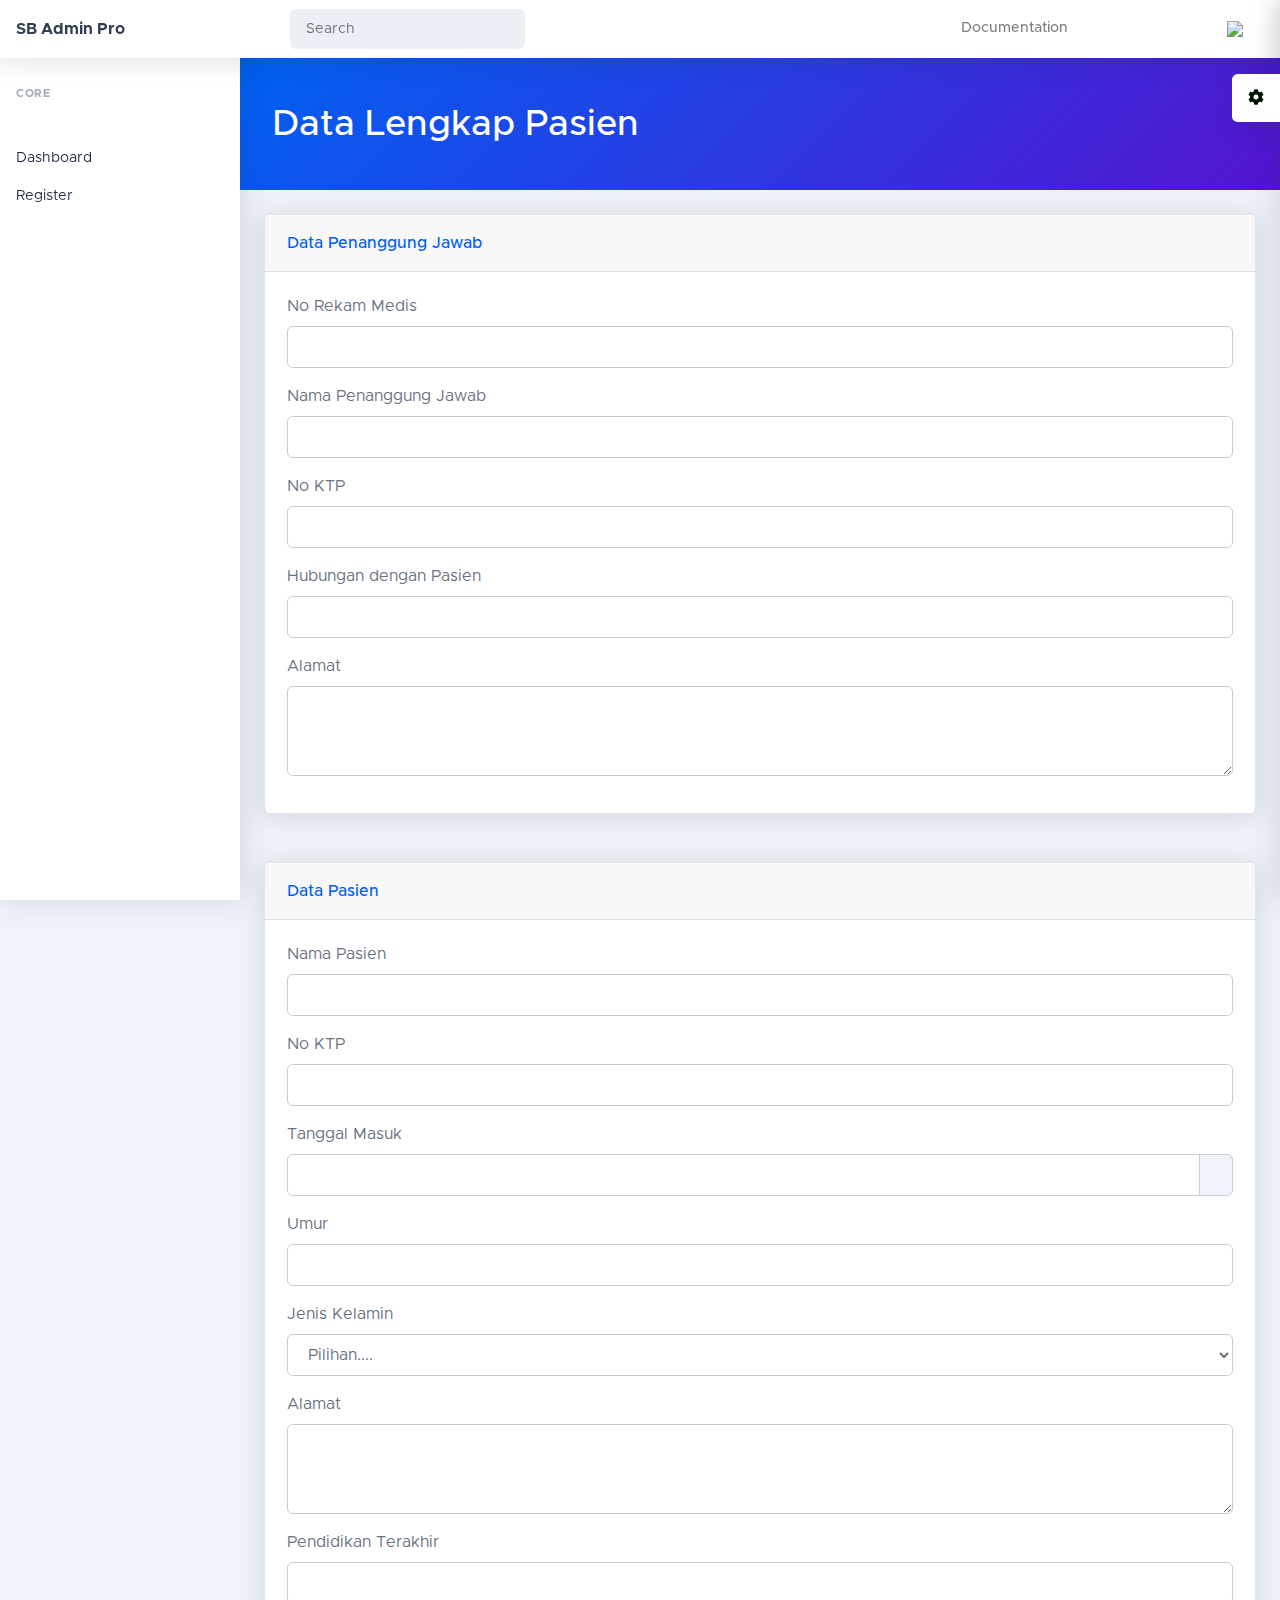
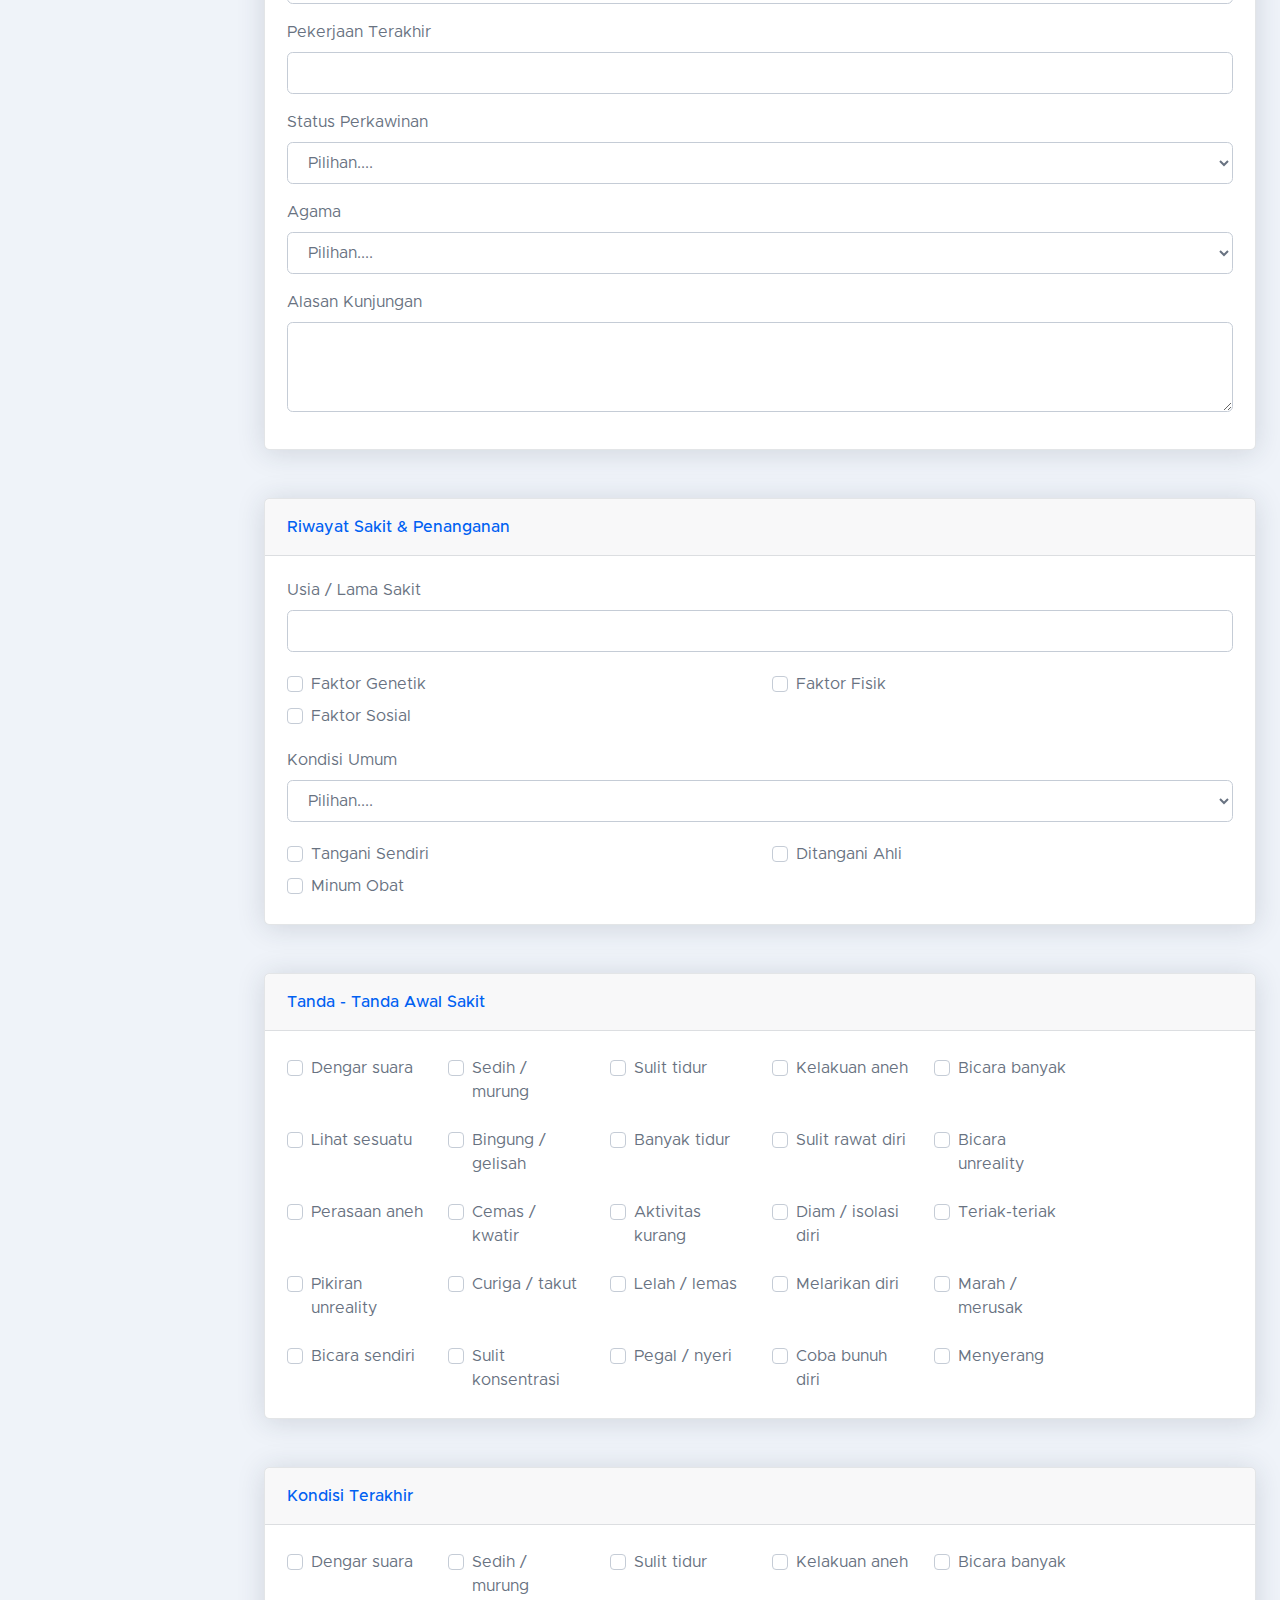
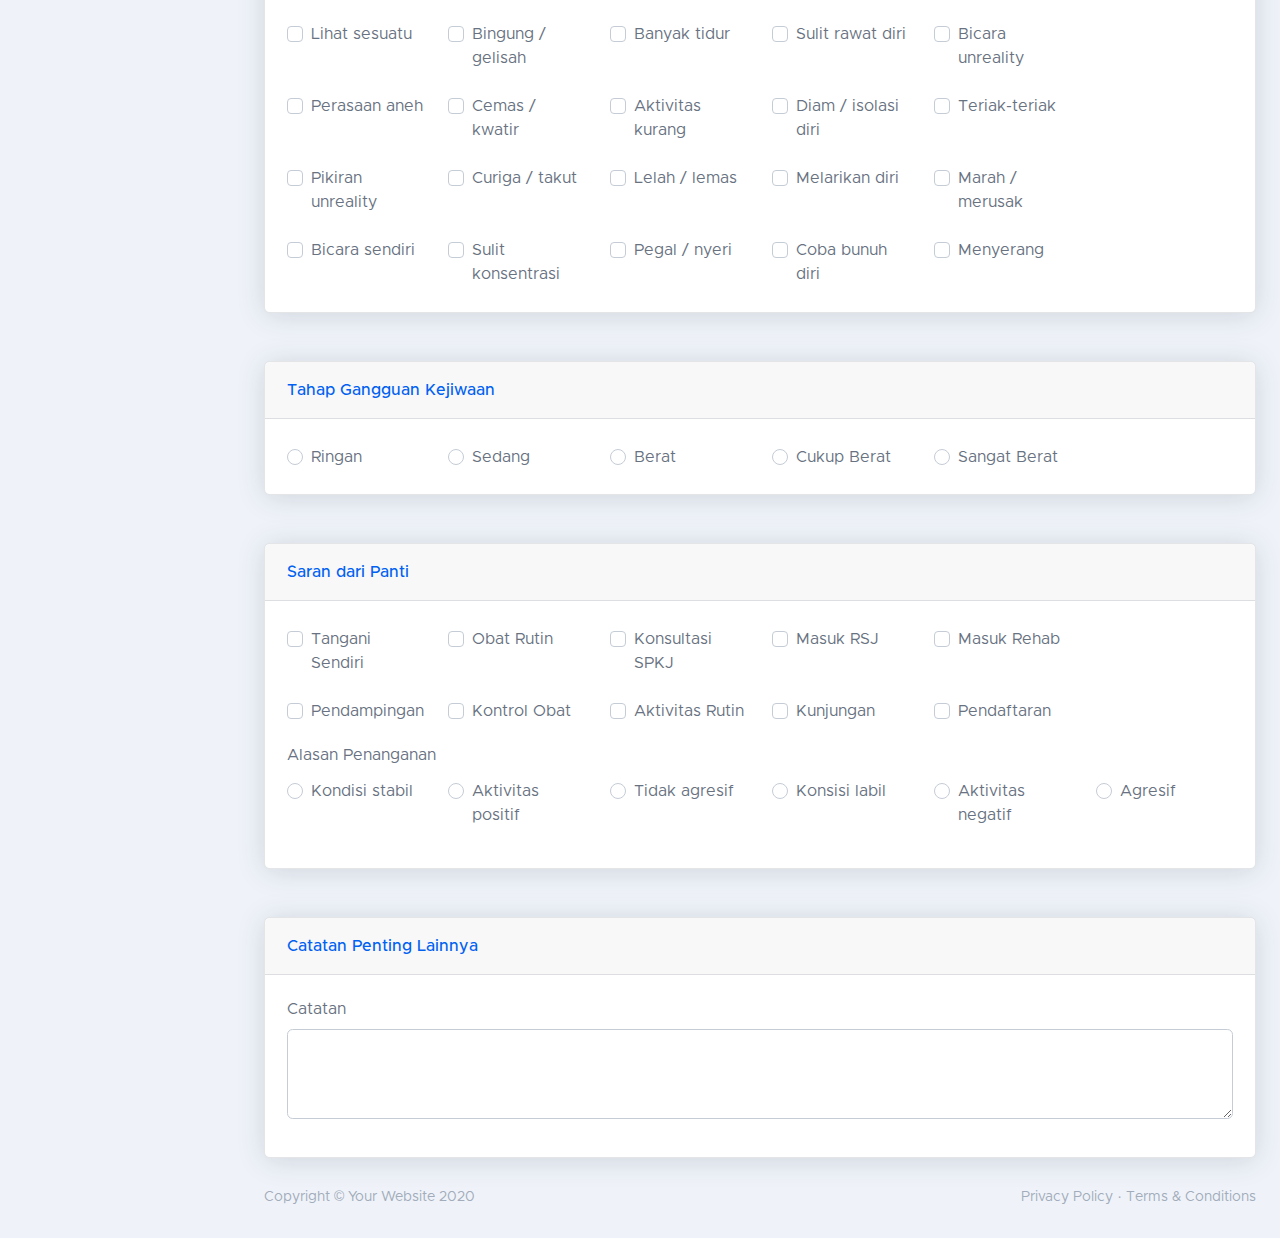
==== Tampilan/data-pasien.html @ f74d689c "tampilan 80%" ====
<!DOCTYPE html>
<html lang="en">
    <head>
        <meta charset="utf-8">
        <meta http-equiv="X-UA-Compatible" content="IE=edge">
        <meta name="viewport" content="width=device-width, initial-scale=1, shrink-to-fit=no">
        <meta name="description" content="">
        <meta name="author" content="">
        <title>Dashboard - SB Admin Pro</title>
        <link href="css\styles.css" rel="stylesheet">
        <link href="https://cdn.datatables.net/1.10.20/css/dataTables.bootstrap4.min.css" rel="stylesheet" crossorigin="anonymous">
        <link href="https://cdn.jsdelivr.net/npm/daterangepicker/daterangepicker.css" rel="stylesheet" crossorigin="anonymous">
        <link rel="icon" type="image/x-icon" href="assets\img\favicon.png">
        <script data-search-pseudo-elements="" defer="" src="https://cdnjs.cloudflare.com/ajax/libs/font-awesome/5.13.0/js/all.min.js" crossorigin="anonymous"></script>
        <script src="https://cdnjs.cloudflare.com/ajax/libs/feather-icons/4.27.0/feather.min.js" crossorigin="anonymous"></script>
    </head>
    <body class="nav-fixed">
        <nav class="topnav navbar navbar-expand shadow navbar-light bg-white" id="sidenavAccordion">
            <a class="navbar-brand" href="index.html">SB Admin Pro</a>
            <button class="btn btn-icon btn-transparent-dark order-1 order-lg-0 mr-lg-2" id="sidebarToggle" href="#"><i data-feather="menu"></i></button>
            <form class="form-inline mr-auto d-none d-md-block">
                <div class="input-group input-group-joined input-group-solid">
                    <input class="form-control mr-sm-2" type="search" placeholder="Search" aria-label="Search">
                    <div class="input-group-append">
                        <div class="input-group-text"><i data-feather="search"></i></div>
                    </div>
                </div>
            </form>
            <ul class="navbar-nav align-items-center ml-auto">
                <li class="nav-item dropdown no-caret mr-3 d-none d-md-inline">
                    <a class="nav-link dropdown-toggle" id="navbarDropdownDocs" href="javascript:void(0);" role="button" data-toggle="dropdown" aria-haspopup="true" aria-expanded="false">
                        <div class="d-none d-md-inline font-weight-500">Documentation</div>
                        <i class="fas fa-chevron-right dropdown-arrow"></i>
                    </a>
                    <div class="dropdown-menu dropdown-menu-right py-0 mr-sm-n15 mr-lg-0 o-hidden animated--fade-in-up" aria-labelledby="navbarDropdownDocs">
                        <a class="dropdown-item py-3" href="https://docs.startbootstrap.com/sb-admin-pro" target="_blank">
                            <div class="icon-stack bg-primary-soft text-primary mr-4"><i data-feather="book"></i></div>
                            <div>
                                <div class="small text-gray-500">Documentation</div>
                                Usage instructions and reference
                            </div>
                        </a>
                        <div class="dropdown-divider m-0"></div>
                        <a class="dropdown-item py-3" href="https://docs.startbootstrap.com/sb-admin-pro/components" target="_blank">
                            <div class="icon-stack bg-primary-soft text-primary mr-4"><i data-feather="code"></i></div>
                            <div>
                                <div class="small text-gray-500">Components</div>
                                Code snippets and reference
                            </div>
                        </a>
                        <div class="dropdown-divider m-0"></div>
                        <a class="dropdown-item py-3" href="https://docs.startbootstrap.com/sb-admin-pro/changelog" target="_blank">
                            <div class="icon-stack bg-primary-soft text-primary mr-4"><i data-feather="file-text"></i></div>
                            <div>
                                <div class="small text-gray-500">Changelog</div>
                                Updates and changes
                            </div>
                        </a>
                    </div>
                </li>
                <li class="nav-item dropdown no-caret mr-3 d-md-none">
                    <a class="btn btn-icon btn-transparent-dark dropdown-toggle" id="searchDropdown" href="#" role="button" data-toggle="dropdown" aria-haspopup="true" aria-expanded="false"><i data-feather="search"></i></a>
                    <!-- Dropdown - Search-->
                    <div class="dropdown-menu dropdown-menu-right p-3 shadow animated--fade-in-up" aria-labelledby="searchDropdown">
                        <form class="form-inline mr-auto w-100">
                            <div class="input-group input-group-joined input-group-solid">
                                <input class="form-control" type="text" placeholder="Search for..." aria-label="Search" aria-describedby="basic-addon2">
                                <div class="input-group-append">
                                    <div class="input-group-text"><i data-feather="search"></i></div>
                                </div>
                            </div>
                        </form>
                    </div>
                </li>
                <li class="nav-item dropdown no-caret mr-3 dropdown-notifications">
                    <a class="btn btn-icon btn-transparent-dark dropdown-toggle" id="navbarDropdownAlerts" href="javascript:void(0);" role="button" data-toggle="dropdown" aria-haspopup="true" aria-expanded="false"><i data-feather="bell"></i></a>
                    <div class="dropdown-menu dropdown-menu-right border-0 shadow animated--fade-in-up" aria-labelledby="navbarDropdownAlerts">
                        <h6 class="dropdown-header dropdown-notifications-header">
                            <i class="mr-2" data-feather="bell"></i>
                            Alerts Center
                        </h6>
                        <a class="dropdown-item dropdown-notifications-item" href="#!">
                            <div class="dropdown-notifications-item-icon bg-warning"><i data-feather="activity"></i></div>
                            <div class="dropdown-notifications-item-content">
                                <div class="dropdown-notifications-item-content-details">December 29, 2019</div>
                                <div class="dropdown-notifications-item-content-text">This is an alert message. It&apos;s nothing serious, but it requires your attention.</div>
                            </div>
                        </a>
                        <a class="dropdown-item dropdown-notifications-item" href="#!">
                            <div class="dropdown-notifications-item-icon bg-info"><i data-feather="bar-chart"></i></div>
                            <div class="dropdown-notifications-item-content">
                                <div class="dropdown-notifications-item-content-details">December 22, 2019</div>
                                <div class="dropdown-notifications-item-content-text">A new monthly report is ready. Click here to view!</div>
                            </div>
                        </a>
                        <a class="dropdown-item dropdown-notifications-item" href="#!">
                            <div class="dropdown-notifications-item-icon bg-danger"><i class="fas fa-exclamation-triangle"></i></div>
                            <div class="dropdown-notifications-item-content">
                                <div class="dropdown-notifications-item-content-details">December 8, 2019</div>
                                <div class="dropdown-notifications-item-content-text">Critical system failure, systems shutting down.</div>
                            </div>
                        </a>
                        <a class="dropdown-item dropdown-notifications-item" href="#!">
                            <div class="dropdown-notifications-item-icon bg-success"><i data-feather="user-plus"></i></div>
                            <div class="dropdown-notifications-item-content">
                                <div class="dropdown-notifications-item-content-details">December 2, 2019</div>
                                <div class="dropdown-notifications-item-content-text">New user request. Woody has requested access to the organization.</div>
                            </div>
                        </a>
                        <a class="dropdown-item dropdown-notifications-footer" href="#!">View All Alerts</a>
                    </div>
                </li>
                <li class="nav-item dropdown no-caret mr-3 dropdown-notifications">
                    <a class="btn btn-icon btn-transparent-dark dropdown-toggle" id="navbarDropdownMessages" href="javascript:void(0);" role="button" data-toggle="dropdown" aria-haspopup="true" aria-expanded="false"><i data-feather="mail"></i></a>
                    <div class="dropdown-menu dropdown-menu-right border-0 shadow animated--fade-in-up" aria-labelledby="navbarDropdownMessages">
                        <h6 class="dropdown-header dropdown-notifications-header">
                            <i class="mr-2" data-feather="mail"></i>
                            Message Center
                        </h6>
                        <a class="dropdown-item dropdown-notifications-item" href="#!">
                            <img class="dropdown-notifications-item-img" src="https://source.unsplash.com/vTL_qy03D1I/60x60">
                            <div class="dropdown-notifications-item-content">
                                <div class="dropdown-notifications-item-content-text">Lorem ipsum dolor sit amet, consectetur adipisicing elit, sed do eiusmod tempor incididunt ut labore et dolore magna aliqua. Ut enim ad minim veniam, quis nostrud exercitation ullamco laboris nisi ut aliquip ex ea commodo consequat. Duis aute irure dolor in reprehenderit in voluptate velit esse cillum dolore eu fugiat nulla pariatur. Excepteur sint occaecat cupidatat non proident, sunt in culpa qui officia deserunt mollit anim id est laborum.</div>
                                <div class="dropdown-notifications-item-content-details">Emily Fowler &#xB7; 58m</div>
                            </div>
                        </a>
                        <a class="dropdown-item dropdown-notifications-item" href="#!">
                            <img class="dropdown-notifications-item-img" src="https://source.unsplash.com/4ytMf8MgJlY/60x60">
                            <div class="dropdown-notifications-item-content">
                                <div class="dropdown-notifications-item-content-text">Lorem ipsum dolor sit amet, consectetur adipisicing elit, sed do eiusmod tempor incididunt ut labore et dolore magna aliqua. Ut enim ad minim veniam, quis nostrud exercitation ullamco laboris nisi ut aliquip ex ea commodo consequat. Duis aute irure dolor in reprehenderit in voluptate velit esse cillum dolore eu fugiat nulla pariatur. Excepteur sint occaecat cupidatat non proident, sunt in culpa qui officia deserunt mollit anim id est laborum.</div>
                                <div class="dropdown-notifications-item-content-details">Diane Chambers &#xB7; 2d</div>
                            </div>
                        </a>
                        <a class="dropdown-item dropdown-notifications-footer" href="#!">Read All Messages</a>
                    </div>
                </li>
                <li class="nav-item dropdown no-caret mr-2 dropdown-user">
                    <a class="btn btn-icon btn-transparent-dark dropdown-toggle" id="navbarDropdownUserImage" href="javascript:void(0);" role="button" data-toggle="dropdown" aria-haspopup="true" aria-expanded="false"><img class="img-fluid" src="https://source.unsplash.com/QAB-WJcbgJk/60x60"></a>
                    <div class="dropdown-menu dropdown-menu-right border-0 shadow animated--fade-in-up" aria-labelledby="navbarDropdownUserImage">
                        <h6 class="dropdown-header d-flex align-items-center">
                            <img class="dropdown-user-img" src="https://source.unsplash.com/QAB-WJcbgJk/60x60">
                            <div class="dropdown-user-details">
                                <div class="dropdown-user-details-name">Valerie Luna</div>
                                <div class="dropdown-user-details-email">vluna@aol.com</div>
                            </div>
                        </h6>
                        <div class="dropdown-divider"></div>
                        <a class="dropdown-item" href="#!">
                            <div class="dropdown-item-icon"><i data-feather="settings"></i></div>
                            Account
                        </a>
                        <a class="dropdown-item" href="#!">
                            <div class="dropdown-item-icon"><i data-feather="log-out"></i></div>
                            Logout
                        </a>
                    </div>
                </li>
            </ul>
        </nav>
        <div id="layoutSidenav">
            <div id="layoutSidenav_nav">
                <nav class="sidenav shadow-right sidenav-light">
                    <div class="sidenav-menu">
                        <div class="nav accordion" id="accordionSidenav">
                            <div class="sidenav-menu-heading">Core</div>
                            <a class="nav-link collapsed" href="javascript:void(0);" data-toggle="collapse" data-target="#collapseDashboards" aria-expanded="false" aria-controls="collapseDashboards">
                                <div class="nav-link-icon"><i data-feather="activity"></i></div>
                                <a class="nav-link" href="index.html">
                                    Dashboard
                                </a>
                                <a class="nav-link" href="register.html">
                                    Register
                                </a>
                            </a>
                    
                            <!-- <div class="collapse" id="collapseDashboards" data-parent="#accordionSidenav">
                                <nav class="sidenav-menu-nested nav accordion" id="accordionSidenavPages">
                                  
                                </nav>
                            </div> -->                    
                </nav>
            </div>
            <div id="layoutSidenav_content">
                <main>
                    <header class="page-header page-header-dark bg-gradient-primary-to-secondary mb-4">
                        <div class="container">
                            <div class="page-header-content pt-4">
                                <div class="row align-items-center justify-content-between">
                                    <div class="col-auto mt-4">
                                        <h1 class="page-header-title">
                                            <div class="page-header-icon"><i data-feather="file"></i></div>
                                            Data Lengkap Pasien
                                        </h1>
                                        <!-- <div class="page-header-subtitle">A simplified page header for use with the dashboard layout</div> -->
                                    </div>
                                </div>
                            </div>
                        </div>
                    </header>
                    <!-- Main page content-->
                      <!-- Main page content-->
                      <div class="container">
                        <div class="card">
                            <div class="card-header">Data Penanggung Jawab</div>
                            <div class="card-body">
                                <form>
                                    <div class="form-group"><label for="exampleFormControlInput1">No Rekam Medis</label><input class="form-control" id="exampleFormControlInput1" type=""></div>
                                    <div class="form-group"><label for="exampleFormControlInput1">Nama Penanggung Jawab</label><input class="form-control" id="exampleFormControlInput1" type="name"></div>
                                    <div class="form-group"><label for="exampleFormControlInput1">No KTP</label><input class="form-control" id="exampleFormControlInput1" type=""></div>
                                    <div class="form-group"><label for="exampleFormControlInput1">Hubungan dengan Pasien</label><input class="form-control" id="exampleFormControlInput1" type=""></div>                                        
                                    <div class="form-group"><label for="exampleFormControlTextarea1">Alamat</label><textarea class="form-control" id="exampleFormControlTextarea1" rows="3"></textarea></div>
                                </form>
                            </div>
                        </div>
                    </div>
                    <div class="container mt-5">
                        <div class="card">
                            <div class="card-header">Data Pasien</div>
                            <div class="card-body">
                                <form>
                                    <div class="form-group"><label for="exampleFormControlInput1">Nama Pasien</label><input class="form-control" id="exampleFormControlInput1" type=""></div>
                                    <div class="form-group"><label for="exampleFormControlInput1">No KTP</label><input class="form-control" id="exampleFormControlInput1" type="name"></div>
                                    <div class="form-group"><label for="exampleFormControlInput1">Tanggal Masuk</label>
                                            <div class="input-group date" id="datepicker">
                                              <input type="text" class="form-control" id="date"/>
                                              <span class="input-group-append">
                                                <span class="input-group-text bg-light d-block">
                                                  <i class="fa fa-calendar"></i>
                                                </span>
                                              </span>
                                            </div>                                     
                                    </div>                                                                                                    
                                    <div class="form-group"><label for="exampleFormControlInput1">Umur</label><input class="form-control" id="exampleFormControlInput1" type=""></div>                                        
                                    <div class="form-group">
                                        <label for="exampleFormControlSelect1">Jenis Kelamin</label><select class="form-control" id="exampleFormControlSelect1">
                                            <option selected>Pilihan....</option>
                                            <option>Laki-laki</option>
                                            <option>Perempuan</option>                
                                        </select>
                                    </div>
                                    <div class="form-group"><label for="exampleFormControlTextarea1">Alamat</label><textarea class="form-control" id="exampleFormControlTextarea1" rows="3"></textarea></div>
                                    <div class="form-group"><label for="exampleFormControlInput1">Pendidikan Terakhir</label><input class="form-control" id="exampleFormControlInput1" type=""></div>
                                    <div class="form-group"><label for="exampleFormControlInput1">Pekerjaan Terakhir</label><input class="form-control" id="exampleFormControlInput1" type=""></div>
                                    <div class="form-group">
                                        <label for="exampleFormControlSelect1">Status Perkawinan</label><select class="form-control" id="exampleFormControlSelect1">
                                            <option selected>Pilihan....</option>
                                            <option>Sudah menikah</option>
                                            <option>Belum menikah</option>                
                                        </select>
                                    </div>
                                    <div class="form-group">
                                        <label for="exampleFormControlSelect1">Agama</label><select class="form-control" id="exampleFormControlSelect1">
                                            <option selected>Pilihan....</option>
                                            <option>Islam</option>
                                            <option>Katolik</option>
                                            <option>Kristen</option>     
                                            <option>Hindu</option>     
                                            <option>Budha</option>      
                                            <option>None</option>                    
                                        </select>
                                    </div>
                                    <div class="form-group"><label for="exampleFormControlTextarea1">Alasan Kunjungan</label><textarea class="form-control" id="exampleFormControlTextarea1" rows="3"></textarea></div>
                                </form>
                            </div>
                        </div>
                    </div>
                    <div class="container mt-5">
                        <div class="card">
                            <div class="card-header">Riwayat Sakit & Penanganan</div>
                            <div class="card-body">
                                <form>
                                    <div class="form-group"><label for="exampleFormControlInput1">Usia / Lama Sakit</label><input class="form-control" id="exampleFormControlInput1" type=""></div>
                                    <div class="row">
                                        <div class="col-xxl-3 col-lg-6">
                                            <div class="custom-control custom-checkbox">
                                                <input class="custom-control-input" id="customCheck1" type="checkbox">
                                                <label class="custom-control-label" for="customCheck1">Faktor Genetik</label>
                                            </div>   
                                        </div>
                                        <div class="col-xxl-3 col-lg-6">
                                            <div class="custom-control custom-checkbox">
                                                <input class="custom-control-input" id="customCheck2" type="checkbox">
                                                <label class="custom-control-label" for="customCheck2">Faktor Fisik</label>
                                            </div>   
                                        </div>
                                        <div class="col-xxl-3 col-lg-6">
                                            <div class="custom-control custom-checkbox">
                                                <input class="custom-control-input" id="customCheck3" type="checkbox">
                                                <label class="custom-control-label" for="customCheck3">Faktor Sosial</label>
                                            </div>   
                                        </div>
                                    </div>    
                                    <div class="form-group mt-3">
                                        <label for="exampleFormControlSelect1">Kondisi Umum</label><select class="form-control" id="exampleFormControlSelect1">
                                            <option selected>Pilihan....</option>
                                            <option>Stabil</option>
                                            <option>Labil</option>                                                        
                                        </select>
                                    </div>
                                    <div class="row">
                                        <div class="col-xxl-3 col-lg-6">
                                            <div class="custom-control custom-checkbox">
                                                <input class="custom-control-input" id="customCheck4" type="checkbox">
                                                <label class="custom-control-label" for="customCheck4">Tangani Sendiri</label>
                                            </div>   
                                        </div>
                                        <div class="col-xxl-3 col-lg-6">
                                            <div class="custom-control custom-checkbox">
                                                <input class="custom-control-input" id="customCheck5" type="checkbox">
                                                <label class="custom-control-label" for="customCheck5">Ditangani Ahli</label>
                                            </div>   
                                        </div>
                                        <div class="col-xxl-3 col-lg-6">
                                            <div class="custom-control custom-checkbox">
                                                <input class="custom-control-input" id="customCheck6" type="checkbox">
                                                <label class="custom-control-label" for="customCheck6">Minum Obat</label>
                                            </div>   
                                        </div>
                                    </div>                                         
                                </form>
                            </div>
                        </div>
                    </div>
                    <div class="container mt-5">
                        <div class="card">
                            <div class="card-header">Tanda - Tanda Awal Sakit</div>
                            <div class="card-body">
                                <form>
                                    <!-- <div class="form-check form-check-inline">
                                        <input class="form-check-input" type="checkbox" id="inlineCheckbox1" value="option1">
                                        <label class="form-check-label" for="inlineCheckbox1">1</label>
                                      </div>
                                      <div class="form-check form-check-inline">
                                        <input class="form-check-input" type="checkbox" id="inlineCheckbox2" value="option2">
                                        <label class="form-check-label" for="inlineCheckbox2">2</label>
                                      </div>
                                      <div class="form-check form-check-inline">
                                        <input class="form-check-input" type="checkbox" id="inlineCheckbox3" value="option3" disabled>
                                        <label class="form-check-label" for="inlineCheckbox3">3 (disabled)</label>
                                      </div> -->
                                    <div class="row">
                                        <div class="col-lg-2">
                                            <div class="custom-control custom-checkbox">
                                                <input class="custom-control-input" id="customCheck4" type="checkbox">
                                                <label class="custom-control-label" for="customCheck4">Dengar suara</label>
                                            </div>   
                                        </div>
                                        <div class="col-lg-2">
                                            <div class="custom-control custom-checkbox">
                                                <input class="custom-control-input" id="customCheck5" type="checkbox">
                                                <label class="custom-control-label" for="customCheck5">Sedih / murung</label>
                                            </div>   
                                        </div>
                                        <div class="col-lg-2">
                                            <div class="custom-control custom-checkbox">
                                                <input class="custom-control-input" id="customCheck6" type="checkbox">
                                                <label class="custom-control-label" for="customCheck6">Sulit tidur</label>
                                            </div>   
                                        </div>
                                        <div class="col-lg-2">
                                            <div class="custom-control custom-checkbox">
                                                <input class="custom-control-input" id="customCheck4" type="checkbox">
                                                <label class="custom-control-label" for="customCheck4">Kelakuan aneh</label>
                                            </div>   
                                        </div>
                                        <div class="col-lg-2">
                                            <div class="custom-control custom-checkbox">
                                                <input class="custom-control-input" id="customCheck4" type="checkbox">
                                                <label class="custom-control-label" for="customCheck4">Bicara banyak</label>
                                            </div>   
                                        </div>
                                    </div>        
                                    <div class="row mt-3">
                                        <div class="col-lg-2">
                                            <div class="custom-control custom-checkbox">
                                                <input class="custom-control-input" id="customCheck4" type="checkbox">
                                                <label class="custom-control-label" for="customCheck4">Lihat sesuatu</label>
                                            </div>   
                                        </div>
                                        <div class="col-lg-2">
                                            <div class="custom-control custom-checkbox">
                                                <input class="custom-control-input" id="customCheck5" type="checkbox">
                                                <label class="custom-control-label" for="customCheck5">Bingung / gelisah</label>
                                            </div>   
                                        </div>
                                        <div class="col-lg-2">
                                            <div class="custom-control custom-checkbox">
                                                <input class="custom-control-input" id="customCheck6" type="checkbox">
                                                <label class="custom-control-label" for="customCheck6">Banyak tidur</label>
                                            </div>   
                                        </div>
                                        <div class="col-lg-2">
                                            <div class="custom-control custom-checkbox">
                                                <input class="custom-control-input" id="customCheck4" type="checkbox">
                                                <label class="custom-control-label" for="customCheck4">Sulit rawat diri</label>
                                            </div>   
                                        </div>
                                        <div class="col-lg-2">
                                            <div class="custom-control custom-checkbox">
                                                <input class="custom-control-input" id="customCheck4" type="checkbox">
                                                <label class="custom-control-label" for="customCheck4">Bicara unreality</label>
                                            </div>   
                                        </div>
                                    </div> 
                                    <div class="row mt-3">
                                        <div class="col-lg-2">
                                            <div class="custom-control custom-checkbox">
                                                <input class="custom-control-input" id="customCheck4" type="checkbox">
                                                <label class="custom-control-label" for="customCheck4">Perasaan aneh</label>
                                            </div>   
                                        </div>
                                        <div class="col-lg-2">
                                            <div class="custom-control custom-checkbox">
                                                <input class="custom-control-input" id="customCheck5" type="checkbox">
                                                <label class="custom-control-label" for="customCheck5">Cemas / kwatir</label>
                                            </div>   
                                        </div>
                                        <div class="col-lg-2">
                                            <div class="custom-control custom-checkbox">
                                                <input class="custom-control-input" id="customCheck6" type="checkbox">
                                                <label class="custom-control-label" for="customCheck6">Aktivitas kurang</label>
                                            </div>   
                                        </div>
                                        <div class="col-lg-2">
                                            <div class="custom-control custom-checkbox">
                                                <input class="custom-control-input" id="customCheck4" type="checkbox">
                                                <label class="custom-control-label" for="customCheck4">Diam / isolasi diri</label>
                                            </div>   
                                        </div>
                                        <div class="col-lg-2">
                                            <div class="custom-control custom-checkbox">
                                                <input class="custom-control-input" id="customCheck4" type="checkbox">
                                                <label class="custom-control-label" for="customCheck4">Teriak-teriak</label>
                                            </div>   
                                        </div>
                                    </div>           
                                    <div class="row mt-3">
                                        <div class="col-lg-2">
                                            <div class="custom-control custom-checkbox">
                                                <input class="custom-control-input" id="customCheck4" type="checkbox">
                                                <label class="custom-control-label" for="customCheck4">Pikiran unreality</label>
                                            </div>   
                                        </div>
                                        <div class="col-lg-2">
                                            <div class="custom-control custom-checkbox">
                                                <input class="custom-control-input" id="customCheck5" type="checkbox">
                                                <label class="custom-control-label" for="customCheck5">Curiga / takut</label>
                                            </div>   
                                        </div>
                                        <div class="col-lg-2">
                                            <div class="custom-control custom-checkbox">
                                                <input class="custom-control-input" id="customCheck6" type="checkbox">
                                                <label class="custom-control-label" for="customCheck6">Lelah / lemas</label>
                                            </div>   
                                        </div>
                                        <div class="col-lg-2">
                                            <div class="custom-control custom-checkbox">
                                                <input class="custom-control-input" id="customCheck4" type="checkbox">
                                                <label class="custom-control-label" for="customCheck4">Melarikan diri</label>
                                            </div>   
                                        </div>
                                        <div class="col-lg-2">
                                            <div class="custom-control custom-checkbox">
                                                <input class="custom-control-input" id="customCheck4" type="checkbox">
                                                <label class="custom-control-label" for="customCheck4">Marah / merusak</label>
                                            </div>   
                                        </div>
                                    </div>           
                                    <div class="row mt-3">
                                        <div class="col-lg-2">
                                            <div class="custom-control custom-checkbox">
                                                <input class="custom-control-input" id="customCheck4" type="checkbox">
                                                <label class="custom-control-label" for="customCheck4">Bicara sendiri</label>
                                            </div>   
                                        </div>
                                        <div class="col-lg-2">
                                            <div class="custom-control custom-checkbox">
                                                <input class="custom-control-input" id="customCheck5" type="checkbox">
                                                <label class="custom-control-label" for="customCheck5">Sulit konsentrasi</label>
                                            </div>   
                                        </div>
                                        <div class="col-lg-2">
                                            <div class="custom-control custom-checkbox">
                                                <input class="custom-control-input" id="customCheck6" type="checkbox">
                                                <label class="custom-control-label" for="customCheck6">Pegal / nyeri</label>
                                            </div>   
                                        </div>
                                        <div class="col-lg-2">
                                            <div class="custom-control custom-checkbox">
                                                <input class="custom-control-input" id="customCheck4" type="checkbox">
                                                <label class="custom-control-label" for="customCheck4">Coba bunuh diri</label>
                                            </div>   
                                        </div>
                                        <div class="col-lg-2">
                                            <div class="custom-control custom-checkbox">
                                                <input class="custom-control-input" id="customCheck4" type="checkbox">
                                                <label class="custom-control-label" for="customCheck4">Menyerang</label>
                                            </div>   
                                        </div>
                                    </div>                                           
                                </form>
                            </div>
                        </div>
                    </div>
                    <div class="container mt-5">
                        <div class="card">
                            <div class="card-header">Kondisi Terakhir</div>
                            <div class="card-body">
                                <form>
                                    <!-- <div class="form-check form-check-inline">
                                        <input class="form-check-input" type="checkbox" id="inlineCheckbox1" value="option1">
                                        <label class="form-check-label" for="inlineCheckbox1">1</label>
                                      </div>
                                      <div class="form-check form-check-inline">
                                        <input class="form-check-input" type="checkbox" id="inlineCheckbox2" value="option2">
                                        <label class="form-check-label" for="inlineCheckbox2">2</label>
                                      </div>
                                      <div class="form-check form-check-inline">
                                        <input class="form-check-input" type="checkbox" id="inlineCheckbox3" value="option3" disabled>
                                        <label class="form-check-label" for="inlineCheckbox3">3 (disabled)</label>
                                      </div> -->
                                    <div class="row">
                                        <div class="col-lg-2">
                                            <div class="custom-control custom-checkbox">
                                                <input class="custom-control-input" id="customCheck4" type="checkbox">
                                                <label class="custom-control-label" for="customCheck4">Dengar suara</label>
                                            </div>   
                                        </div>
                                        <div class="col-lg-2">
                                            <div class="custom-control custom-checkbox">
                                                <input class="custom-control-input" id="customCheck5" type="checkbox">
                                                <label class="custom-control-label" for="customCheck5">Sedih / murung</label>
                                            </div>   
                                        </div>
                                        <div class="col-lg-2">
                                            <div class="custom-control custom-checkbox">
                                                <input class="custom-control-input" id="customCheck6" type="checkbox">
                                                <label class="custom-control-label" for="customCheck6">Sulit tidur</label>
                                            </div>   
                                        </div>
                                        <div class="col-lg-2">
                                            <div class="custom-control custom-checkbox">
                                                <input class="custom-control-input" id="customCheck4" type="checkbox">
                                                <label class="custom-control-label" for="customCheck4">Kelakuan aneh</label>
                                            </div>   
                                        </div>
                                        <div class="col-lg-2">
                                            <div class="custom-control custom-checkbox">
                                                <input class="custom-control-input" id="customCheck4" type="checkbox">
                                                <label class="custom-control-label" for="customCheck4">Bicara banyak</label>
                                            </div>   
                                        </div>
                                    </div>        
                                    <div class="row mt-3">
                                        <div class="col-lg-2">
                                            <div class="custom-control custom-checkbox">
                                                <input class="custom-control-input" id="customCheck4" type="checkbox">
                                                <label class="custom-control-label" for="customCheck4">Lihat sesuatu</label>
                                            </div>   
                                        </div>
                                        <div class="col-lg-2">
                                            <div class="custom-control custom-checkbox">
                                                <input class="custom-control-input" id="customCheck5" type="checkbox">
                                                <label class="custom-control-label" for="customCheck5">Bingung / gelisah</label>
                                            </div>   
                                        </div>
                                        <div class="col-lg-2">
                                            <div class="custom-control custom-checkbox">
                                                <input class="custom-control-input" id="customCheck6" type="checkbox">
                                                <label class="custom-control-label" for="customCheck6">Banyak tidur</label>
                                            </div>   
                                        </div>
                                        <div class="col-lg-2">
                                            <div class="custom-control custom-checkbox">
                                                <input class="custom-control-input" id="customCheck4" type="checkbox">
                                                <label class="custom-control-label" for="customCheck4">Sulit rawat diri</label>
                                            </div>   
                                        </div>
                                        <div class="col-lg-2">
                                            <div class="custom-control custom-checkbox">
                                                <input class="custom-control-input" id="customCheck4" type="checkbox">
                                                <label class="custom-control-label" for="customCheck4">Bicara unreality</label>
                                            </div>   
                                        </div>
                                    </div> 
                                    <div class="row mt-3">
                                        <div class="col-lg-2">
                                            <div class="custom-control custom-checkbox">
                                                <input class="custom-control-input" id="customCheck4" type="checkbox">
                                                <label class="custom-control-label" for="customCheck4">Perasaan aneh</label>
                                            </div>   
                                        </div>
                                        <div class="col-lg-2">
                                            <div class="custom-control custom-checkbox">
                                                <input class="custom-control-input" id="customCheck5" type="checkbox">
                                                <label class="custom-control-label" for="customCheck5">Cemas / kwatir</label>
                                            </div>   
                                        </div>
                                        <div class="col-lg-2">
                                            <div class="custom-control custom-checkbox">
                                                <input class="custom-control-input" id="customCheck6" type="checkbox">
                                                <label class="custom-control-label" for="customCheck6">Aktivitas kurang</label>
                                            </div>   
                                        </div>
                                        <div class="col-lg-2">
                                            <div class="custom-control custom-checkbox">
                                                <input class="custom-control-input" id="customCheck4" type="checkbox">
                                                <label class="custom-control-label" for="customCheck4">Diam / isolasi diri</label>
                                            </div>   
                                        </div>
                                        <div class="col-lg-2">
                                            <div class="custom-control custom-checkbox">
                                                <input class="custom-control-input" id="customCheck4" type="checkbox">
                                                <label class="custom-control-label" for="customCheck4">Teriak-teriak</label>
                                            </div>   
                                        </div>
                                    </div>           
                                    <div class="row mt-3">
                                        <div class="col-lg-2">
                                            <div class="custom-control custom-checkbox">
                                                <input class="custom-control-input" id="customCheck4" type="checkbox">
                                                <label class="custom-control-label" for="customCheck4">Pikiran unreality</label>
                                            </div>   
                                        </div>
                                        <div class="col-lg-2">
                                            <div class="custom-control custom-checkbox">
                                                <input class="custom-control-input" id="customCheck5" type="checkbox">
                                                <label class="custom-control-label" for="customCheck5">Curiga / takut</label>
                                            </div>   
                                        </div>
                                        <div class="col-lg-2">
                                            <div class="custom-control custom-checkbox">
                                                <input class="custom-control-input" id="customCheck6" type="checkbox">
                                                <label class="custom-control-label" for="customCheck6">Lelah / lemas</label>
                                            </div>   
                                        </div>
                                        <div class="col-lg-2">
                                            <div class="custom-control custom-checkbox">
                                                <input class="custom-control-input" id="customCheck4" type="checkbox">
                                                <label class="custom-control-label" for="customCheck4">Melarikan diri</label>
                                            </div>   
                                        </div>
                                        <div class="col-lg-2">
                                            <div class="custom-control custom-checkbox">
                                                <input class="custom-control-input" id="customCheck4" type="checkbox">
                                                <label class="custom-control-label" for="customCheck4">Marah / merusak</label>
                                            </div>   
                                        </div>
                                    </div>           
                                    <div class="row mt-3">
                                        <div class="col-lg-2">
                                            <div class="custom-control custom-checkbox">
                                                <input class="custom-control-input" id="customCheck4" type="checkbox">
                                                <label class="custom-control-label" for="customCheck4">Bicara sendiri</label>
                                            </div>   
                                        </div>
                                        <div class="col-lg-2">
                                            <div class="custom-control custom-checkbox">
                                                <input class="custom-control-input" id="customCheck5" type="checkbox">
                                                <label class="custom-control-label" for="customCheck5">Sulit konsentrasi</label>
                                            </div>   
                                        </div>
                                        <div class="col-lg-2">
                                            <div class="custom-control custom-checkbox">
                                                <input class="custom-control-input" id="customCheck6" type="checkbox">
                                                <label class="custom-control-label" for="customCheck6">Pegal / nyeri</label>
                                            </div>   
                                        </div>
                                        <div class="col-lg-2">
                                            <div class="custom-control custom-checkbox">
                                                <input class="custom-control-input" id="customCheck4" type="checkbox">
                                                <label class="custom-control-label" for="customCheck4">Coba bunuh diri</label>
                                            </div>   
                                        </div>
                                        <div class="col-lg-2">
                                            <div class="custom-control custom-checkbox">
                                                <input class="custom-control-input" id="customCheck4" type="checkbox">
                                                <label class="custom-control-label" for="customCheck4">Menyerang</label>
                                            </div>   
                                        </div>
                                    </div>                                           
                                </form>
                            </div>
                        </div>
                    </div>
                    <div class="container mt-5">
                        <div class="card">
                            <div class="card-header">Tahap Gangguan Kejiwaan</div>
                            <div class="card-body">
                                <form>
                                    <div class="row">
                                        <div class="col-lg-2">
                                            <div class="custom-control custom-radio">
                                                <input class="custom-control-input" id="customRadio1" type="radio" name="customRadio">
                                                <label class="custom-control-label" for="customRadio1">Ringan</label>
                                            </div>   
                                        </div>
                                        <div class="col-lg-2">
                                            <div class="custom-control custom-radio">
                                                <input class="custom-control-input" id="customRadio2" type="radio" name="customRadio">
                                                <label class="custom-control-label" for="customRadio2">Sedang</label>
                                            </div>   
                                        </div>
                                        <div class="col-lg-2">
                                            <div class="custom-control custom-radio">
                                                <input class="custom-control-input" id="customRadio3" type="radio" name="customRadio">
                                                <label class="custom-control-label" for="customRadio3">Berat</label>
                                            </div>   
                                        </div>
                                        <div class="col-lg-2">
                                            <div class="custom-control custom-radio">
                                                <input class="custom-control-input" id="customRadio4" type="radio" name="customRadio">
                                                <label class="custom-control-label" for="customRadio4">Cukup Berat</label>
                                            </div>   
                                        </div>
                                        <div class="col-lg-2">
                                            <div class="custom-control custom-radio">
                                                <input class="custom-control-input" id="customRadio5" type="radio" name="customRadio">
                                                <label class="custom-control-label" for="customRadio5">Sangat Berat</label>
                                            </div>   
                                        </div>
                                    </div> 
                                </form>
                            </div>
                        </div>
                    </div>
                    <div class="container mt-5">
                        <div class="card">
                            <div class="card-header">Saran dari Panti</div>
                            <div class="card-body">
                                <form>
                                    <div class="row">
                                        <div class="col-lg-2">
                                            <div class="custom-control custom-checkbox">
                                                <input class="custom-control-input" id="customCheck4" type="checkbox">
                                                <label class="custom-control-label" for="customCheck4">Tangani Sendiri</label>
                                            </div>   
                                        </div>
                                        <div class="col-lg-2">
                                            <div class="custom-control custom-checkbox">
                                                <input class="custom-control-input" id="customCheck5" type="checkbox">
                                                <label class="custom-control-label" for="customCheck5">Obat Rutin</label>
                                            </div>   
                                        </div>
                                        <div class="col-lg-2">
                                            <div class="custom-control custom-checkbox">
                                                <input class="custom-control-input" id="customCheck6" type="checkbox">
                                                <label class="custom-control-label" for="customCheck6">Konsultasi SPKJ</label>
                                            </div>   
                                        </div>
                                        <div class="col-lg-2">
                                            <div class="custom-control custom-checkbox">
                                                <input class="custom-control-input" id="customCheck4" type="checkbox">
                                                <label class="custom-control-label" for="customCheck4">Masuk RSJ</label>
                                            </div>   
                                        </div>
                                        <div class="col-lg-2">
                                            <div class="custom-control custom-checkbox">
                                                <input class="custom-control-input" id="customCheck4" type="checkbox">
                                                <label class="custom-control-label" for="customCheck4">Masuk Rehab</label>
                                            </div>   
                                        </div>
                                    </div>       
                                    <div class="row mt-3">
                                        <div class="col-lg-2">
                                            <div class="custom-control custom-checkbox">
                                                <input class="custom-control-input" id="customCheck6" type="checkbox">
                                                <label class="custom-control-label" for="customCheck6">Pendampingan</label>
                                            </div>   
                                        </div>
                                        <div class="col-lg-2">
                                            <div class="custom-control custom-checkbox">
                                                <input class="custom-control-input" id="customCheck4" type="checkbox">
                                                <label class="custom-control-label" for="customCheck4">Kontrol Obat</label>
                                            </div>   
                                        </div>
                                        <div class="col-lg-2">
                                            <div class="custom-control custom-checkbox">
                                                <input class="custom-control-input" id="customCheck5" type="checkbox">
                                                <label class="custom-control-label" for="customCheck5">Aktivitas Rutin</label>
                                            </div>   
                                        </div>                            
                                        <div class="col-lg-2">
                                            <div class="custom-control custom-checkbox">
                                                <input class="custom-control-input" id="customCheck4" type="checkbox">
                                                <label class="custom-control-label" for="customCheck4">Kunjungan</label>
                                            </div>   
                                        </div>
                                        <div class="col-lg-2">
                                            <div class="custom-control custom-checkbox">
                                                <input class="custom-control-input" id="customCheck4" type="checkbox">
                                                <label class="custom-control-label" for="customCheck4">Pendaftaran</label>
                                            </div>   
                                        </div>
                                    </div>
                                    <div class="form-group mt-3"><label for="exampleFormControlInput1">Alasan Penanganan</label>
                                        <div class="row">
                                            <div class="col-lg-2">
                                                <div class="custom-control custom-radio">
                                                    <input class="custom-control-input" id="customRadio1" type="radio" name="customRadio">
                                                    <label class="custom-control-label" for="customRadio1">Kondisi stabil</label>
                                                </div>   
                                            </div>
                                            <div class="col-lg-2">
                                                <div class="custom-control custom-radio">
                                                    <input class="custom-control-input" id="customRadio2" type="radio" name="customRadio">
                                                    <label class="custom-control-label" for="customRadio2">Aktivitas positif</label>
                                                </div>   
                                            </div>
                                            <div class="col-lg-2">
                                                <div class="custom-control custom-radio">
                                                    <input class="custom-control-input" id="customRadio3" type="radio" name="customRadio">
                                                    <label class="custom-control-label" for="customRadio3">Tidak agresif</label>
                                                </div>   
                                            </div>
                                            <div class="col-lg-2">
                                                <div class="custom-control custom-radio">
                                                    <input class="custom-control-input" id="customRadio4" type="radio" name="customRadio">
                                                    <label class="custom-control-label" for="customRadio4">Konsisi labil</label>
                                                </div>   
                                            </div>
                                            <div class="col-lg-2">
                                                <div class="custom-control custom-radio">
                                                    <input class="custom-control-input" id="customRadio5" type="radio" name="customRadio">
                                                    <label class="custom-control-label" for="customRadio5">Aktivitas negatif</label>
                                                </div>   
                                            </div>
                                            <div class="col-lg-2">
                                                <div class="custom-control custom-radio">
                                                    <input class="custom-control-input" id="customRadio5" type="radio" name="customRadio">
                                                    <label class="custom-control-label" for="customRadio5">Agresif</label>
                                                </div>   
                                            </div>
                                        </div> 
                                    </div>        
                                </form>
                            </div>
                        </div>
                    </div>

                    <div class="container mt-5">
                        <div class="card">
                            <div class="card-header">Catatan Penting Lainnya</div>
                            <div class="card-body">
                                <form>
                                    <div class="form-group"><label for="exampleFormControlTextarea1">Catatan</label><textarea class="form-control" id="exampleFormControlTextarea1" rows="3"></textarea></div>
                                </form>
                            </div>
                        </div>
                    </div>               
                </main>
                <footer class="footer mt-auto footer-light">
                    <div class="container-fluid">
                        <div class="row">
                            <div class="col-md-6 small">Copyright &#xA9; Your Website 2020</div>
                            <div class="col-md-6 text-md-right small">
                                <a href="#!">Privacy Policy</a>
                                &#xB7;
                                <a href="#!">Terms &amp; Conditions</a>
                            </div>
                        </div>
                    </div>
                </footer>
            </div>
        </div>
        <script src="https://code.jquery.com/jquery-3.5.1.min.js" crossorigin="anonymous"></script>
        <script src="https://stackpath.bootstrapcdn.com/bootstrap/4.4.1/js/bootstrap.bundle.min.js" crossorigin="anonymous"></script>
        <script src="js\scripts.js"></script>
        <script src="https://cdnjs.cloudflare.com/ajax/libs/Chart.js/2.9.3/Chart.min.js" crossorigin="anonymous"></script>
        <script src="assets\demo\chart-area-demo.js"></script>
        <script src="assets\demo\chart-bar-demo.js"></script>
        <script src="https://cdn.datatables.net/1.10.20/js/jquery.dataTables.min.js" crossorigin="anonymous"></script>
        <script src="https://cdn.datatables.net/1.10.20/js/dataTables.bootstrap4.min.js" crossorigin="anonymous"></script>
        <script src="assets\demo\datatables-demo.js"></script>
        <script src="https://cdn.jsdelivr.net/momentjs/latest/moment.min.js" crossorigin="anonymous"></script>
        <script src="https://cdn.jsdelivr.net/npm/daterangepicker/daterangepicker.min.js" crossorigin="anonymous"></script>
        <script src="assets\demo\date-range-picker-demo.js"></script>

        <script src="js\sb-customizer.js"></script>
        <sb-customizer project="sb-admin-pro"></sb-customizer>

        <script type="text/javascript">
            $(function(){
                $("#datepicker").datetimepicker({});
            });
        </script>

    </body>
</html>
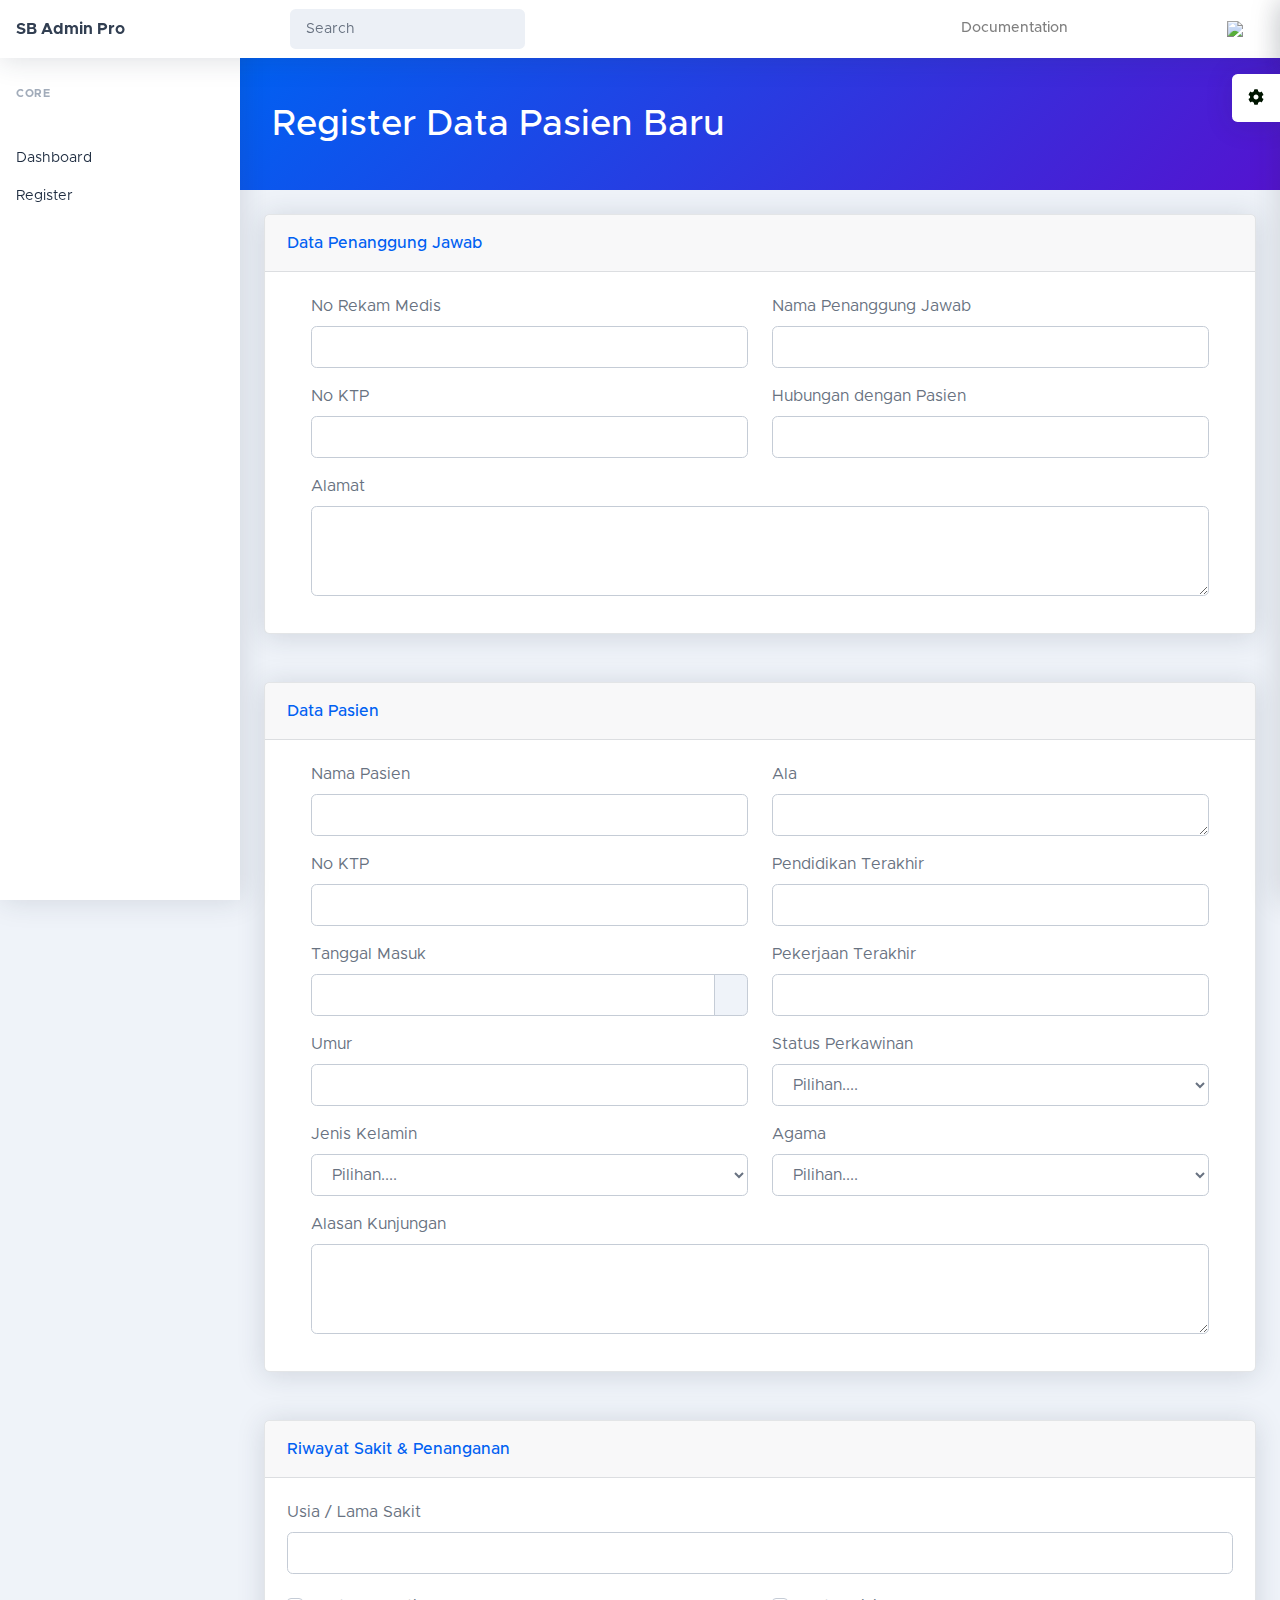
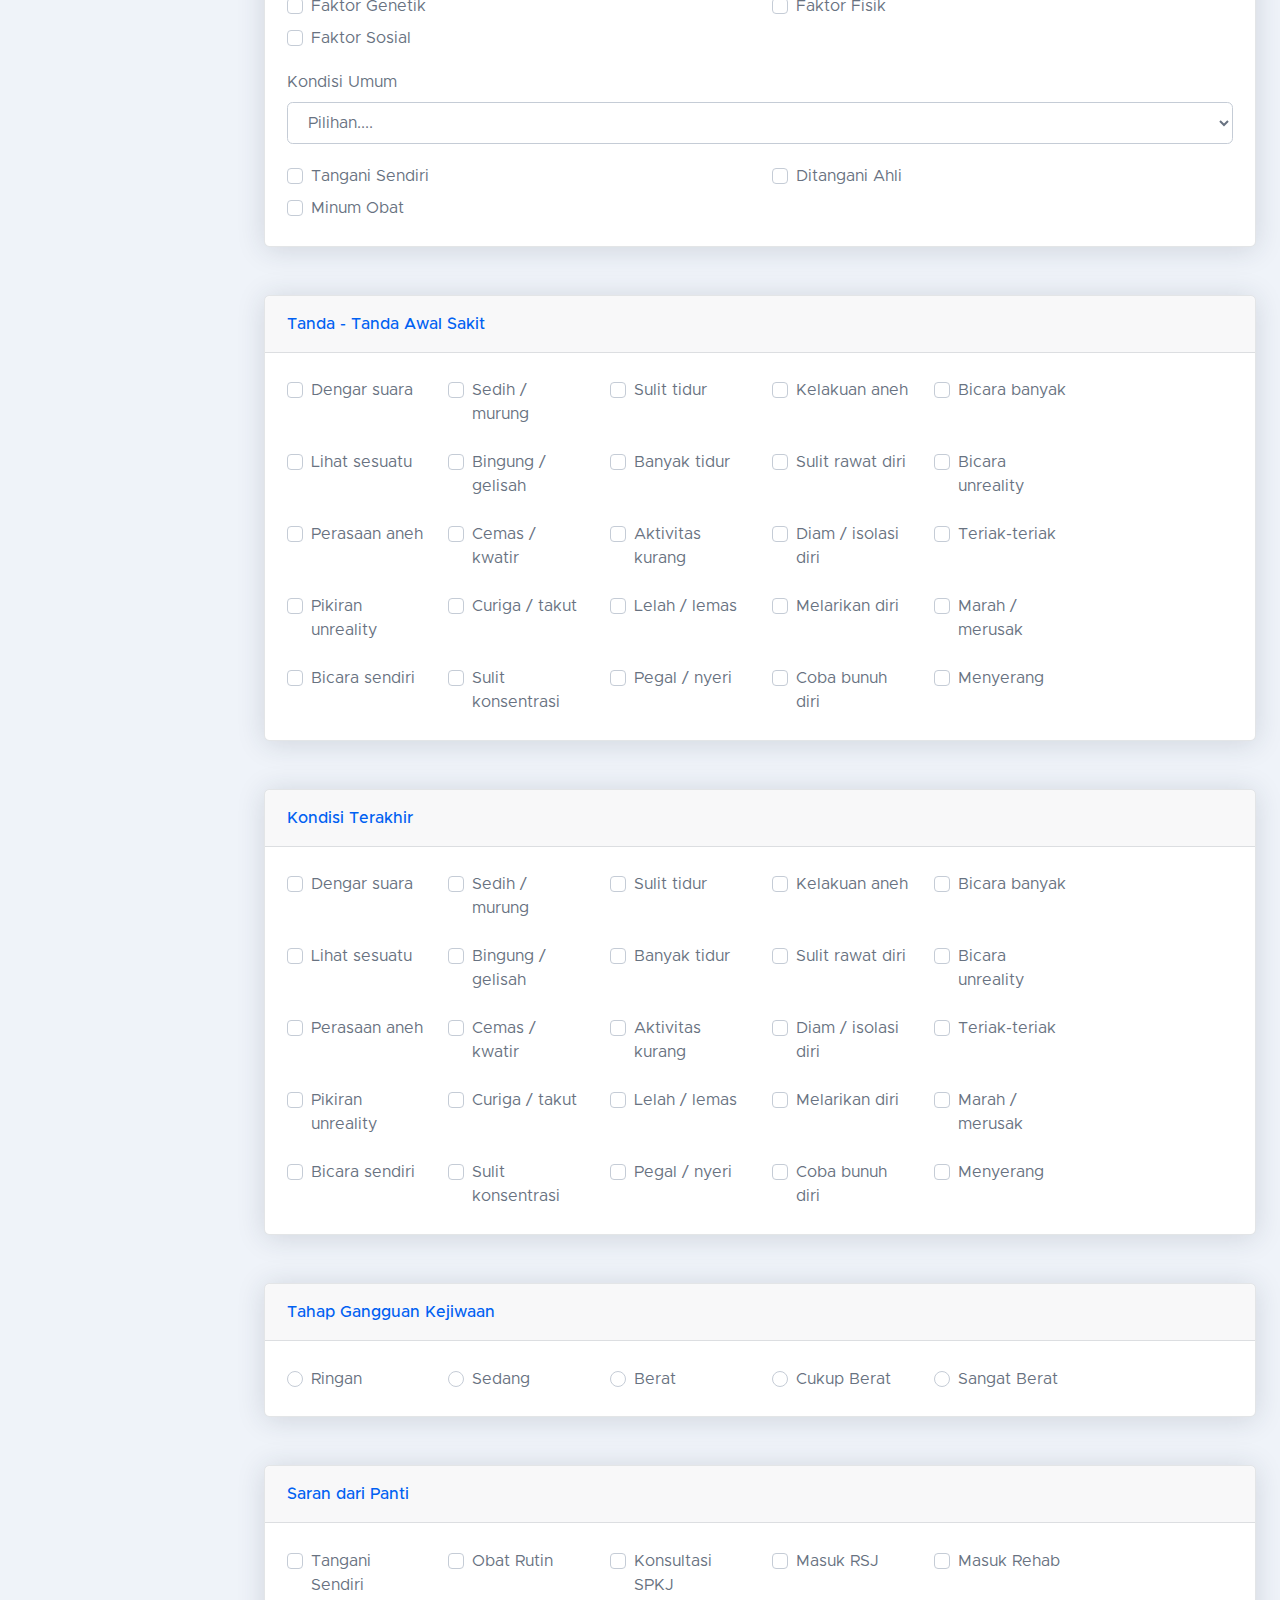
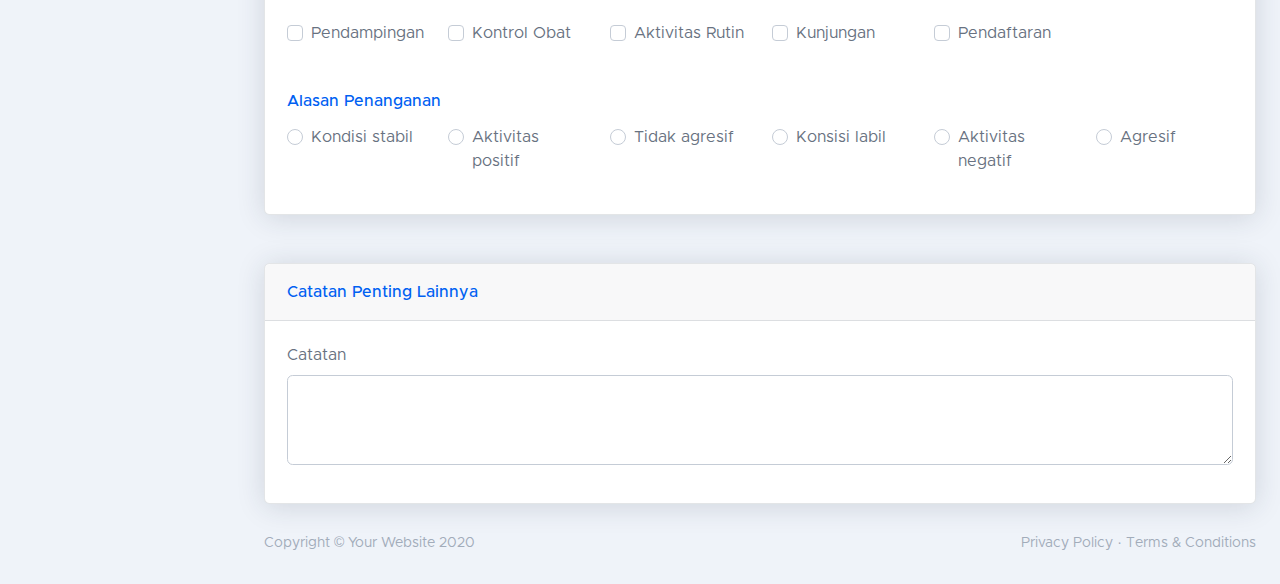
==== commit ffd05250: "Merge pull request #1 from KrishnaHendra/tampilan" ====
--- a/Tampilan/data-pasien.html
+++ b/Tampilan/data-pasien.html
@@ -1,332 +1,438 @@
 <!DOCTYPE html>
 <html lang="en">
-    <head>
-        <meta charset="utf-8">
-        <meta http-equiv="X-UA-Compatible" content="IE=edge">
-        <meta name="viewport" content="width=device-width, initial-scale=1, shrink-to-fit=no">
-        <meta name="description" content="">
-        <meta name="author" content="">
-        <title>Dashboard - SB Admin Pro</title>
-        <link href="css\styles.css" rel="stylesheet">
-        <link href="https://cdn.datatables.net/1.10.20/css/dataTables.bootstrap4.min.css" rel="stylesheet" crossorigin="anonymous">
-        <link href="https://cdn.jsdelivr.net/npm/daterangepicker/daterangepicker.css" rel="stylesheet" crossorigin="anonymous">
-        <link rel="icon" type="image/x-icon" href="assets\img\favicon.png">
-        <script data-search-pseudo-elements="" defer="" src="https://cdnjs.cloudflare.com/ajax/libs/font-awesome/5.13.0/js/all.min.js" crossorigin="anonymous"></script>
-        <script src="https://cdnjs.cloudflare.com/ajax/libs/feather-icons/4.27.0/feather.min.js" crossorigin="anonymous"></script>
-    </head>
-    <body class="nav-fixed">
-        <nav class="topnav navbar navbar-expand shadow navbar-light bg-white" id="sidenavAccordion">
-            <a class="navbar-brand" href="index.html">SB Admin Pro</a>
-            <button class="btn btn-icon btn-transparent-dark order-1 order-lg-0 mr-lg-2" id="sidebarToggle" href="#"><i data-feather="menu"></i></button>
-            <form class="form-inline mr-auto d-none d-md-block">
-                <div class="input-group input-group-joined input-group-solid">
-                    <input class="form-control mr-sm-2" type="search" placeholder="Search" aria-label="Search">
-                    <div class="input-group-append">
-                        <div class="input-group-text"><i data-feather="search"></i></div>
-                    </div>
-                </div>
-            </form>
-            <ul class="navbar-nav align-items-center ml-auto">
-                <li class="nav-item dropdown no-caret mr-3 d-none d-md-inline">
-                    <a class="nav-link dropdown-toggle" id="navbarDropdownDocs" href="javascript:void(0);" role="button" data-toggle="dropdown" aria-haspopup="true" aria-expanded="false">
-                        <div class="d-none d-md-inline font-weight-500">Documentation</div>
-                        <i class="fas fa-chevron-right dropdown-arrow"></i>
+
+<head>
+    <meta charset="utf-8">
+    <meta http-equiv="X-UA-Compatible" content="IE=edge">
+    <meta name="viewport" content="width=device-width, initial-scale=1, shrink-to-fit=no">
+    <meta name="description" content="">
+    <meta name="author" content="">
+    <title>Dashboard - SB Admin Pro</title>
+    <link href="css\styles.css" rel="stylesheet">
+    <link href="https://cdn.datatables.net/1.10.20/css/dataTables.bootstrap4.min.css" rel="stylesheet"
+        crossorigin="anonymous">
+    <link href="https://cdn.jsdelivr.net/npm/daterangepicker/daterangepicker.css" rel="stylesheet"
+        crossorigin="anonymous">
+    <link rel="icon" type="image/x-icon" href="assets\img\favicon.png">
+    <script data-search-pseudo-elements="" defer=""
+        src="https://cdnjs.cloudflare.com/ajax/libs/font-awesome/5.13.0/js/all.min.js" crossorigin="anonymous"></script>
+    <script src="https://cdnjs.cloudflare.com/ajax/libs/feather-icons/4.27.0/feather.min.js"
+        crossorigin="anonymous"></script>
+</head>
+
+<body class="nav-fixed">
+    <nav class="topnav navbar navbar-expand shadow navbar-light bg-white" id="sidenavAccordion">
+        <a class="navbar-brand" href="index.html">SB Admin Pro</a>
+        <button class="btn btn-icon btn-transparent-dark order-1 order-lg-0 mr-lg-2" id="sidebarToggle" href="#"><i
+                data-feather="menu"></i></button>
+        <form class="form-inline mr-auto d-none d-md-block">
+            <div class="input-group input-group-joined input-group-solid">
+                <input class="form-control mr-sm-2" type="search" placeholder="Search" aria-label="Search">
+                <div class="input-group-append">
+                    <div class="input-group-text"><i data-feather="search"></i></div>
+                </div>
+            </div>
+        </form>
+        <ul class="navbar-nav align-items-center ml-auto">
+            <li class="nav-item dropdown no-caret mr-3 d-none d-md-inline">
+                <a class="nav-link dropdown-toggle" id="navbarDropdownDocs" href="javascript:void(0);" role="button"
+                    data-toggle="dropdown" aria-haspopup="true" aria-expanded="false">
+                    <div class="d-none d-md-inline font-weight-500">Documentation</div>
+                    <i class="fas fa-chevron-right dropdown-arrow"></i>
+                </a>
+                <div class="dropdown-menu dropdown-menu-right py-0 mr-sm-n15 mr-lg-0 o-hidden animated--fade-in-up"
+                    aria-labelledby="navbarDropdownDocs">
+                    <a class="dropdown-item py-3" href="https://docs.startbootstrap.com/sb-admin-pro" target="_blank">
+                        <div class="icon-stack bg-primary-soft text-primary mr-4"><i data-feather="book"></i></div>
+                        <div>
+                            <div class="small text-gray-500">Documentation</div>
+                            Usage instructions and reference
+                        </div>
                     </a>
-                    <div class="dropdown-menu dropdown-menu-right py-0 mr-sm-n15 mr-lg-0 o-hidden animated--fade-in-up" aria-labelledby="navbarDropdownDocs">
-                        <a class="dropdown-item py-3" href="https://docs.startbootstrap.com/sb-admin-pro" target="_blank">
-                            <div class="icon-stack bg-primary-soft text-primary mr-4"><i data-feather="book"></i></div>
-                            <div>
-                                <div class="small text-gray-500">Documentation</div>
-                                Usage instructions and reference
+                    <div class="dropdown-divider m-0"></div>
+                    <a class="dropdown-item py-3" href="https://docs.startbootstrap.com/sb-admin-pro/components"
+                        target="_blank">
+                        <div class="icon-stack bg-primary-soft text-primary mr-4"><i data-feather="code"></i></div>
+                        <div>
+                            <div class="small text-gray-500">Components</div>
+                            Code snippets and reference
+                        </div>
+                    </a>
+                    <div class="dropdown-divider m-0"></div>
+                    <a class="dropdown-item py-3" href="https://docs.startbootstrap.com/sb-admin-pro/changelog"
+                        target="_blank">
+                        <div class="icon-stack bg-primary-soft text-primary mr-4"><i data-feather="file-text"></i></div>
+                        <div>
+                            <div class="small text-gray-500">Changelog</div>
+                            Updates and changes
+                        </div>
+                    </a>
+                </div>
+            </li>
+            <li class="nav-item dropdown no-caret mr-3 d-md-none">
+                <a class="btn btn-icon btn-transparent-dark dropdown-toggle" id="searchDropdown" href="#" role="button"
+                    data-toggle="dropdown" aria-haspopup="true" aria-expanded="false"><i data-feather="search"></i></a>
+                <!-- Dropdown - Search-->
+                <div class="dropdown-menu dropdown-menu-right p-3 shadow animated--fade-in-up"
+                    aria-labelledby="searchDropdown">
+                    <form class="form-inline mr-auto w-100">
+                        <div class="input-group input-group-joined input-group-solid">
+                            <input class="form-control" type="text" placeholder="Search for..." aria-label="Search"
+                                aria-describedby="basic-addon2">
+                            <div class="input-group-append">
+                                <div class="input-group-text"><i data-feather="search"></i></div>
                             </div>
+                        </div>
+                    </form>
+                </div>
+            </li>
+            <li class="nav-item dropdown no-caret mr-3 dropdown-notifications">
+                <a class="btn btn-icon btn-transparent-dark dropdown-toggle" id="navbarDropdownAlerts"
+                    href="javascript:void(0);" role="button" data-toggle="dropdown" aria-haspopup="true"
+                    aria-expanded="false"><i data-feather="bell"></i></a>
+                <div class="dropdown-menu dropdown-menu-right border-0 shadow animated--fade-in-up"
+                    aria-labelledby="navbarDropdownAlerts">
+                    <h6 class="dropdown-header dropdown-notifications-header">
+                        <i class="mr-2" data-feather="bell"></i>
+                        Alerts Center
+                    </h6>
+                    <a class="dropdown-item dropdown-notifications-item" href="#!">
+                        <div class="dropdown-notifications-item-icon bg-warning"><i data-feather="activity"></i></div>
+                        <div class="dropdown-notifications-item-content">
+                            <div class="dropdown-notifications-item-content-details">December 29, 2019</div>
+                            <div class="dropdown-notifications-item-content-text">This is an alert message. It&apos;s
+                                nothing serious, but it requires your attention.</div>
+                        </div>
+                    </a>
+                    <a class="dropdown-item dropdown-notifications-item" href="#!">
+                        <div class="dropdown-notifications-item-icon bg-info"><i data-feather="bar-chart"></i></div>
+                        <div class="dropdown-notifications-item-content">
+                            <div class="dropdown-notifications-item-content-details">December 22, 2019</div>
+                            <div class="dropdown-notifications-item-content-text">A new monthly report is ready. Click
+                                here to view!</div>
+                        </div>
+                    </a>
+                    <a class="dropdown-item dropdown-notifications-item" href="#!">
+                        <div class="dropdown-notifications-item-icon bg-danger"><i
+                                class="fas fa-exclamation-triangle"></i></div>
+                        <div class="dropdown-notifications-item-content">
+                            <div class="dropdown-notifications-item-content-details">December 8, 2019</div>
+                            <div class="dropdown-notifications-item-content-text">Critical system failure, systems
+                                shutting down.</div>
+                        </div>
+                    </a>
+                    <a class="dropdown-item dropdown-notifications-item" href="#!">
+                        <div class="dropdown-notifications-item-icon bg-success"><i data-feather="user-plus"></i></div>
+                        <div class="dropdown-notifications-item-content">
+                            <div class="dropdown-notifications-item-content-details">December 2, 2019</div>
+                            <div class="dropdown-notifications-item-content-text">New user request. Woody has requested
+                                access to the organization.</div>
+                        </div>
+                    </a>
+                    <a class="dropdown-item dropdown-notifications-footer" href="#!">View All Alerts</a>
+                </div>
+            </li>
+            <li class="nav-item dropdown no-caret mr-3 dropdown-notifications">
+                <a class="btn btn-icon btn-transparent-dark dropdown-toggle" id="navbarDropdownMessages"
+                    href="javascript:void(0);" role="button" data-toggle="dropdown" aria-haspopup="true"
+                    aria-expanded="false"><i data-feather="mail"></i></a>
+                <div class="dropdown-menu dropdown-menu-right border-0 shadow animated--fade-in-up"
+                    aria-labelledby="navbarDropdownMessages">
+                    <h6 class="dropdown-header dropdown-notifications-header">
+                        <i class="mr-2" data-feather="mail"></i>
+                        Message Center
+                    </h6>
+                    <a class="dropdown-item dropdown-notifications-item" href="#!">
+                        <img class="dropdown-notifications-item-img"
+                            src="https://source.unsplash.com/vTL_qy03D1I/60x60">
+                        <div class="dropdown-notifications-item-content">
+                            <div class="dropdown-notifications-item-content-text">Lorem ipsum dolor sit amet,
+                                consectetur adipisicing elit, sed do eiusmod tempor incididunt ut labore et dolore magna
+                                aliqua. Ut enim ad minim veniam, quis nostrud exercitation ullamco laboris nisi ut
+                                aliquip ex ea commodo consequat. Duis aute irure dolor in reprehenderit in voluptate
+                                velit esse cillum dolore eu fugiat nulla pariatur. Excepteur sint occaecat cupidatat non
+                                proident, sunt in culpa qui officia deserunt mollit anim id est laborum.</div>
+                            <div class="dropdown-notifications-item-content-details">Emily Fowler &#xB7; 58m</div>
+                        </div>
+                    </a>
+                    <a class="dropdown-item dropdown-notifications-item" href="#!">
+                        <img class="dropdown-notifications-item-img"
+                            src="https://source.unsplash.com/4ytMf8MgJlY/60x60">
+                        <div class="dropdown-notifications-item-content">
+                            <div class="dropdown-notifications-item-content-text">Lorem ipsum dolor sit amet,
+                                consectetur adipisicing elit, sed do eiusmod tempor incididunt ut labore et dolore magna
+                                aliqua. Ut enim ad minim veniam, quis nostrud exercitation ullamco laboris nisi ut
+                                aliquip ex ea commodo consequat. Duis aute irure dolor in reprehenderit in voluptate
+                                velit esse cillum dolore eu fugiat nulla pariatur. Excepteur sint occaecat cupidatat non
+                                proident, sunt in culpa qui officia deserunt mollit anim id est laborum.</div>
+                            <div class="dropdown-notifications-item-content-details">Diane Chambers &#xB7; 2d</div>
+                        </div>
+                    </a>
+                    <a class="dropdown-item dropdown-notifications-footer" href="#!">Read All Messages</a>
+                </div>
+            </li>
+            <li class="nav-item dropdown no-caret mr-2 dropdown-user">
+                <a class="btn btn-icon btn-transparent-dark dropdown-toggle" id="navbarDropdownUserImage"
+                    href="javascript:void(0);" role="button" data-toggle="dropdown" aria-haspopup="true"
+                    aria-expanded="false"><img class="img-fluid"
+                        src="https://source.unsplash.com/QAB-WJcbgJk/60x60"></a>
+                <div class="dropdown-menu dropdown-menu-right border-0 shadow animated--fade-in-up"
+                    aria-labelledby="navbarDropdownUserImage">
+                    <h6 class="dropdown-header d-flex align-items-center">
+                        <img class="dropdown-user-img" src="https://source.unsplash.com/QAB-WJcbgJk/60x60">
+                        <div class="dropdown-user-details">
+                            <div class="dropdown-user-details-name">Valerie Luna</div>
+                            <div class="dropdown-user-details-email">vluna@aol.com</div>
+                        </div>
+                    </h6>
+                    <div class="dropdown-divider"></div>
+                    <a class="dropdown-item" href="#!">
+                        <div class="dropdown-item-icon"><i data-feather="settings"></i></div>
+                        Account
+                    </a>
+                    <a class="dropdown-item" href="#!">
+                        <div class="dropdown-item-icon"><i data-feather="log-out"></i></div>
+                        Logout
+                    </a>
+                </div>
+            </li>
+        </ul>
+    </nav>
+    <div id="layoutSidenav">
+        <div id="layoutSidenav_nav">
+            <nav class="sidenav shadow-right sidenav-light">
+                <div class="sidenav-menu">
+                    <div class="nav accordion" id="accordionSidenav">
+                        <div class="sidenav-menu-heading">Core</div>
+                        <a class="nav-link collapsed" href="javascript:void(0);" data-toggle="collapse"
+                            data-target="#collapseDashboards" aria-expanded="false" aria-controls="collapseDashboards">
+                            <div class="nav-link-icon"><i data-feather="activity"></i></div>
+                            <a class="nav-link" href="index.html">
+                                Dashboard
+                            </a>
+                            <a class="nav-link" href="register.html">
+                                Register
+                            </a>
                         </a>
-                        <div class="dropdown-divider m-0"></div>
-                        <a class="dropdown-item py-3" href="https://docs.startbootstrap.com/sb-admin-pro/components" target="_blank">
-                            <div class="icon-stack bg-primary-soft text-primary mr-4"><i data-feather="code"></i></div>
-                            <div>
-                                <div class="small text-gray-500">Components</div>
-                                Code snippets and reference
-                            </div>
-                        </a>
-                        <div class="dropdown-divider m-0"></div>
-                        <a class="dropdown-item py-3" href="https://docs.startbootstrap.com/sb-admin-pro/changelog" target="_blank">
-                            <div class="icon-stack bg-primary-soft text-primary mr-4"><i data-feather="file-text"></i></div>
-                            <div>
-                                <div class="small text-gray-500">Changelog</div>
-                                Updates and changes
-                            </div>
-                        </a>
-                    </div>
-                </li>
-                <li class="nav-item dropdown no-caret mr-3 d-md-none">
-                    <a class="btn btn-icon btn-transparent-dark dropdown-toggle" id="searchDropdown" href="#" role="button" data-toggle="dropdown" aria-haspopup="true" aria-expanded="false"><i data-feather="search"></i></a>
-                    <!-- Dropdown - Search-->
-                    <div class="dropdown-menu dropdown-menu-right p-3 shadow animated--fade-in-up" aria-labelledby="searchDropdown">
-                        <form class="form-inline mr-auto w-100">
-                            <div class="input-group input-group-joined input-group-solid">
-                                <input class="form-control" type="text" placeholder="Search for..." aria-label="Search" aria-describedby="basic-addon2">
-                                <div class="input-group-append">
-                                    <div class="input-group-text"><i data-feather="search"></i></div>
-                                </div>
-                            </div>
-                        </form>
-                    </div>
-                </li>
-                <li class="nav-item dropdown no-caret mr-3 dropdown-notifications">
-                    <a class="btn btn-icon btn-transparent-dark dropdown-toggle" id="navbarDropdownAlerts" href="javascript:void(0);" role="button" data-toggle="dropdown" aria-haspopup="true" aria-expanded="false"><i data-feather="bell"></i></a>
-                    <div class="dropdown-menu dropdown-menu-right border-0 shadow animated--fade-in-up" aria-labelledby="navbarDropdownAlerts">
-                        <h6 class="dropdown-header dropdown-notifications-header">
-                            <i class="mr-2" data-feather="bell"></i>
-                            Alerts Center
-                        </h6>
-                        <a class="dropdown-item dropdown-notifications-item" href="#!">
-                            <div class="dropdown-notifications-item-icon bg-warning"><i data-feather="activity"></i></div>
-                            <div class="dropdown-notifications-item-content">
-                                <div class="dropdown-notifications-item-content-details">December 29, 2019</div>
-                                <div class="dropdown-notifications-item-content-text">This is an alert message. It&apos;s nothing serious, but it requires your attention.</div>
-                            </div>
-                        </a>
-                        <a class="dropdown-item dropdown-notifications-item" href="#!">
-                            <div class="dropdown-notifications-item-icon bg-info"><i data-feather="bar-chart"></i></div>
-                            <div class="dropdown-notifications-item-content">
-                                <div class="dropdown-notifications-item-content-details">December 22, 2019</div>
-                                <div class="dropdown-notifications-item-content-text">A new monthly report is ready. Click here to view!</div>
-                            </div>
-                        </a>
-                        <a class="dropdown-item dropdown-notifications-item" href="#!">
-                            <div class="dropdown-notifications-item-icon bg-danger"><i class="fas fa-exclamation-triangle"></i></div>
-                            <div class="dropdown-notifications-item-content">
-                                <div class="dropdown-notifications-item-content-details">December 8, 2019</div>
-                                <div class="dropdown-notifications-item-content-text">Critical system failure, systems shutting down.</div>
-                            </div>
-                        </a>
-                        <a class="dropdown-item dropdown-notifications-item" href="#!">
-                            <div class="dropdown-notifications-item-icon bg-success"><i data-feather="user-plus"></i></div>
-                            <div class="dropdown-notifications-item-content">
-                                <div class="dropdown-notifications-item-content-details">December 2, 2019</div>
-                                <div class="dropdown-notifications-item-content-text">New user request. Woody has requested access to the organization.</div>
-                            </div>
-                        </a>
-                        <a class="dropdown-item dropdown-notifications-footer" href="#!">View All Alerts</a>
-                    </div>
-                </li>
-                <li class="nav-item dropdown no-caret mr-3 dropdown-notifications">
-                    <a class="btn btn-icon btn-transparent-dark dropdown-toggle" id="navbarDropdownMessages" href="javascript:void(0);" role="button" data-toggle="dropdown" aria-haspopup="true" aria-expanded="false"><i data-feather="mail"></i></a>
-                    <div class="dropdown-menu dropdown-menu-right border-0 shadow animated--fade-in-up" aria-labelledby="navbarDropdownMessages">
-                        <h6 class="dropdown-header dropdown-notifications-header">
-                            <i class="mr-2" data-feather="mail"></i>
-                            Message Center
-                        </h6>
-                        <a class="dropdown-item dropdown-notifications-item" href="#!">
-                            <img class="dropdown-notifications-item-img" src="https://source.unsplash.com/vTL_qy03D1I/60x60">
-                            <div class="dropdown-notifications-item-content">
-                                <div class="dropdown-notifications-item-content-text">Lorem ipsum dolor sit amet, consectetur adipisicing elit, sed do eiusmod tempor incididunt ut labore et dolore magna aliqua. Ut enim ad minim veniam, quis nostrud exercitation ullamco laboris nisi ut aliquip ex ea commodo consequat. Duis aute irure dolor in reprehenderit in voluptate velit esse cillum dolore eu fugiat nulla pariatur. Excepteur sint occaecat cupidatat non proident, sunt in culpa qui officia deserunt mollit anim id est laborum.</div>
-                                <div class="dropdown-notifications-item-content-details">Emily Fowler &#xB7; 58m</div>
-                            </div>
-                        </a>
-                        <a class="dropdown-item dropdown-notifications-item" href="#!">
-                            <img class="dropdown-notifications-item-img" src="https://source.unsplash.com/4ytMf8MgJlY/60x60">
-                            <div class="dropdown-notifications-item-content">
-                                <div class="dropdown-notifications-item-content-text">Lorem ipsum dolor sit amet, consectetur adipisicing elit, sed do eiusmod tempor incididunt ut labore et dolore magna aliqua. Ut enim ad minim veniam, quis nostrud exercitation ullamco laboris nisi ut aliquip ex ea commodo consequat. Duis aute irure dolor in reprehenderit in voluptate velit esse cillum dolore eu fugiat nulla pariatur. Excepteur sint occaecat cupidatat non proident, sunt in culpa qui officia deserunt mollit anim id est laborum.</div>
-                                <div class="dropdown-notifications-item-content-details">Diane Chambers &#xB7; 2d</div>
-                            </div>
-                        </a>
-                        <a class="dropdown-item dropdown-notifications-footer" href="#!">Read All Messages</a>
-                    </div>
-                </li>
-                <li class="nav-item dropdown no-caret mr-2 dropdown-user">
-                    <a class="btn btn-icon btn-transparent-dark dropdown-toggle" id="navbarDropdownUserImage" href="javascript:void(0);" role="button" data-toggle="dropdown" aria-haspopup="true" aria-expanded="false"><img class="img-fluid" src="https://source.unsplash.com/QAB-WJcbgJk/60x60"></a>
-                    <div class="dropdown-menu dropdown-menu-right border-0 shadow animated--fade-in-up" aria-labelledby="navbarDropdownUserImage">
-                        <h6 class="dropdown-header d-flex align-items-center">
-                            <img class="dropdown-user-img" src="https://source.unsplash.com/QAB-WJcbgJk/60x60">
-                            <div class="dropdown-user-details">
-                                <div class="dropdown-user-details-name">Valerie Luna</div>
-                                <div class="dropdown-user-details-email">vluna@aol.com</div>
-                            </div>
-                        </h6>
-                        <div class="dropdown-divider"></div>
-                        <a class="dropdown-item" href="#!">
-                            <div class="dropdown-item-icon"><i data-feather="settings"></i></div>
-                            Account
-                        </a>
-                        <a class="dropdown-item" href="#!">
-                            <div class="dropdown-item-icon"><i data-feather="log-out"></i></div>
-                            Logout
-                        </a>
-                    </div>
-                </li>
-            </ul>
-        </nav>
-        <div id="layoutSidenav">
-            <div id="layoutSidenav_nav">
-                <nav class="sidenav shadow-right sidenav-light">
-                    <div class="sidenav-menu">
-                        <div class="nav accordion" id="accordionSidenav">
-                            <div class="sidenav-menu-heading">Core</div>
-                            <a class="nav-link collapsed" href="javascript:void(0);" data-toggle="collapse" data-target="#collapseDashboards" aria-expanded="false" aria-controls="collapseDashboards">
-                                <div class="nav-link-icon"><i data-feather="activity"></i></div>
-                                <a class="nav-link" href="index.html">
-                                    Dashboard
-                                </a>
-                                <a class="nav-link" href="register.html">
-                                    Register
-                                </a>
-                            </a>
-                    
-                            <!-- <div class="collapse" id="collapseDashboards" data-parent="#accordionSidenav">
+
+                        <!-- <div class="collapse" id="collapseDashboards" data-parent="#accordionSidenav">
                                 <nav class="sidenav-menu-nested nav accordion" id="accordionSidenavPages">
                                   
                                 </nav>
-                            </div> -->                    
-                </nav>
-            </div>
-            <div id="layoutSidenav_content">
-                <main>
-                    <header class="page-header page-header-dark bg-gradient-primary-to-secondary mb-4">
-                        <div class="container">
-                            <div class="page-header-content pt-4">
-                                <div class="row align-items-center justify-content-between">
-                                    <div class="col-auto mt-4">
-                                        <h1 class="page-header-title">
-                                            <div class="page-header-icon"><i data-feather="file"></i></div>
-                                            Data Lengkap Pasien
-                                        </h1>
-                                        <!-- <div class="page-header-subtitle">A simplified page header for use with the dashboard layout</div> -->
-                                    </div>
+                            </div> -->
+            </nav>
+        </div>
+        <div id="layoutSidenav_content">
+            <main>
+                <header class="page-header page-header-dark bg-gradient-primary-to-secondary mb-4">
+                    <div class="container">
+                        <div class="page-header-content pt-4">
+                            <div class="row align-items-center justify-content-between">
+                                <div class="col-auto mt-4">
+                                    <h1 class="page-header-title">
+                                        <div class="page-header-icon"><i data-feather="file"></i></div>
+                                        Register Data Pasien Baru
+                                    </h1>
+                                    <!-- <div class="page-header-subtitle">A simplified page header for use with the dashboard layout</div> -->
                                 </div>
                             </div>
                         </div>
-                    </header>
-                    <!-- Main page content-->
-                      <!-- Main page content-->
-                      <div class="container">
-                        <div class="card">
-                            <div class="card-header">Data Penanggung Jawab</div>
-                            <div class="card-body">
-                                <form>
-                                    <div class="form-group"><label for="exampleFormControlInput1">No Rekam Medis</label><input class="form-control" id="exampleFormControlInput1" type=""></div>
-                                    <div class="form-group"><label for="exampleFormControlInput1">Nama Penanggung Jawab</label><input class="form-control" id="exampleFormControlInput1" type="name"></div>
-                                    <div class="form-group"><label for="exampleFormControlInput1">No KTP</label><input class="form-control" id="exampleFormControlInput1" type=""></div>
-                                    <div class="form-group"><label for="exampleFormControlInput1">Hubungan dengan Pasien</label><input class="form-control" id="exampleFormControlInput1" type=""></div>                                        
-                                    <div class="form-group"><label for="exampleFormControlTextarea1">Alamat</label><textarea class="form-control" id="exampleFormControlTextarea1" rows="3"></textarea></div>
+                    </div>
+                </header>
+                <!-- Main page content-->
+                <!-- Main page content-->
+                <div class="container">
+                    <div class="card">
+                        <div class="card-header">Data Penanggung Jawab</div>
+                        <div class="card-body">
+                            <div class="container">
+                                <div class="row">
+                                    <div class="col-lg-6">
+                                        <form>
+                                            <div class="form-group"><label for="exampleFormControlInput1">No Rekam
+                                                    Medis</label><input class="form-control"
+                                                    id="exampleFormControlInput1" type="">
+                                            </div>
+                                            <div class="form-group"><label for="exampleFormControlInput1">No
+                                                    KTP</label><input class="form-control" id="exampleFormControlInput1"
+                                                    type=""></div>
+
+                                        </form>
+                                    </div>
+                                    <div class="col-lg-6">
+                                        <form>
+                                            <div class="form-group"><label for="exampleFormControlInput1">Nama
+                                                    Penanggung
+                                                    Jawab</label><input class="form-control"
+                                                    id="exampleFormControlInput1" type="name"></div>
+                                            <div class="form-group"><label for="exampleFormControlInput1">Hubungan
+                                                    dengan
+                                                    Pasien</label><input class="form-control"
+                                                    id="exampleFormControlInput1" type="">
+                                            </div>
+                                        </form>
+                                    </div>
+
+
+
+                                </div>
+                                <div class="form-group"><label for="exampleFormControlTextarea1">Alamat</label><textarea
+                                        class="form-control" id="exampleFormControlTextarea1" rows="3"></textarea>
+                                </div>
+                            </div>
+                        </div>
+                    </div>
+                </div>
+                <div class="container mt-5">
+                    <div class="card">
+                        <div class="card-header">Data Pasien</div>
+                        <div class="card-body">
+                            <div class="container">
+                                <div class="row">
+                                    <div class="col-lg-6">
+                                        <form>
+                                            <div class="form-group"><label for="exampleFormControlInput1">Nama
+                                                    Pasien</label><input class="form-control"
+                                                    id="exampleFormControlInput1" type=""></div>
+                                            <div class="form-group"><label for="exampleFormControlInput1">No
+                                                    KTP</label><input class="form-control" id="exampleFormControlInput1"
+                                                    type="name"></div>
+                                            <div class="form-group"><label for="exampleFormControlInput1">Tanggal
+                                                    Masuk</label>
+                                                <div class="input-group date" id="datepicker">
+                                                    <input type="text" class="form-control" id="date" />
+                                                    <span class="input-group-append">
+                                                        <span class="input-group-text bg-light d-block">
+                                                            <i class="fa fa-calendar"></i>
+                                                        </span>
+                                                    </span>
+                                                </div>
+                                            </div>
+                                            <div class="form-group"><label
+                                                    for="exampleFormControlInput1">Umur</label><input
+                                                    class="form-control" id="exampleFormControlInput1" type=""></div>
+                                            <div class="form-group">
+                                                <label for="exampleFormControlSelect1">Jenis Kelamin</label><select
+                                                    class="form-control" id="exampleFormControlSelect1">
+                                                    <option selected>Pilihan....</option>
+                                                    <option>Laki-laki</option>
+                                                    <option>Perempuan</option>
+                                                </select>
+                                            </div>
+                                        </form>
+                                    </div>
+                                    <div class="col-lg-6">
+                                        <form>
+                                            <div class="form-group"><label for="exampleFormControlTextarea1">Ala</label><textarea class="form-control" id="exampleFormControlTextarea1"
+                                                rows="1"></textarea></div>
+                                        </form>
+                                            <div class="form-group"><label for="exampleFormControlInput1">Pendidikan
+                                                    Terakhir</label><input class="form-control"
+                                                    id="exampleFormControlInput1" type=""></div>
+                                            <div class="form-group"><label for="exampleFormControlInput1">Pekerjaan
+                                                    Terakhir</label><input class="form-control"
+                                                    id="exampleFormControlInput1" type=""></div>
+                                            <div class="form-group">
+                                                <label for="exampleFormControlSelect1">Status Perkawinan</label><select
+                                                    class="form-control" id="exampleFormControlSelect1">
+                                                    <option selected>Pilihan....</option>
+                                                    <option>Sudah menikah</option>
+                                                    <option>Belum menikah</option>
+                                                </select>
+                                            </div>
+                                            <div class="form-group">
+                                                <label for="exampleFormControlSelect1">Agama</label><select
+                                                    class="form-control" id="exampleFormControlSelect1">
+                                                    <option selected>Pilihan....</option>
+                                                    <option>Islam</option>
+                                                    <option>Katolik</option>
+                                                    <option>Kristen</option>
+                                                    <option>Hindu</option>
+                                                    <option>Budha</option>
+                                                    <option>None</option>
+                                                </select>
+                                            </div>
+                                    </div>
+                                    </form>
+                                </div>
+                                <div class="form-group"><label for="exampleFormControlTextarea1">Alasan
+                                        Kunjungan</label><textarea class="form-control" id="exampleFormControlTextarea1"
+                                        rows="3"></textarea></div>
                                 </form>
+
                             </div>
                         </div>
                     </div>
-                    <div class="container mt-5">
-                        <div class="card">
-                            <div class="card-header">Data Pasien</div>
-                            <div class="card-body">
-                                <form>
-                                    <div class="form-group"><label for="exampleFormControlInput1">Nama Pasien</label><input class="form-control" id="exampleFormControlInput1" type=""></div>
-                                    <div class="form-group"><label for="exampleFormControlInput1">No KTP</label><input class="form-control" id="exampleFormControlInput1" type="name"></div>
-                                    <div class="form-group"><label for="exampleFormControlInput1">Tanggal Masuk</label>
-                                            <div class="input-group date" id="datepicker">
-                                              <input type="text" class="form-control" id="date"/>
-                                              <span class="input-group-append">
-                                                <span class="input-group-text bg-light d-block">
-                                                  <i class="fa fa-calendar"></i>
-                                                </span>
-                                              </span>
-                                            </div>                                     
-                                    </div>                                                                                                    
-                                    <div class="form-group"><label for="exampleFormControlInput1">Umur</label><input class="form-control" id="exampleFormControlInput1" type=""></div>                                        
-                                    <div class="form-group">
-                                        <label for="exampleFormControlSelect1">Jenis Kelamin</label><select class="form-control" id="exampleFormControlSelect1">
-                                            <option selected>Pilihan....</option>
-                                            <option>Laki-laki</option>
-                                            <option>Perempuan</option>                
-                                        </select>
-                                    </div>
-                                    <div class="form-group"><label for="exampleFormControlTextarea1">Alamat</label><textarea class="form-control" id="exampleFormControlTextarea1" rows="3"></textarea></div>
-                                    <div class="form-group"><label for="exampleFormControlInput1">Pendidikan Terakhir</label><input class="form-control" id="exampleFormControlInput1" type=""></div>
-                                    <div class="form-group"><label for="exampleFormControlInput1">Pekerjaan Terakhir</label><input class="form-control" id="exampleFormControlInput1" type=""></div>
-                                    <div class="form-group">
-                                        <label for="exampleFormControlSelect1">Status Perkawinan</label><select class="form-control" id="exampleFormControlSelect1">
-                                            <option selected>Pilihan....</option>
-                                            <option>Sudah menikah</option>
-                                            <option>Belum menikah</option>                
-                                        </select>
-                                    </div>
-                                    <div class="form-group">
-                                        <label for="exampleFormControlSelect1">Agama</label><select class="form-control" id="exampleFormControlSelect1">
-                                            <option selected>Pilihan....</option>
-                                            <option>Islam</option>
-                                            <option>Katolik</option>
-                                            <option>Kristen</option>     
-                                            <option>Hindu</option>     
-                                            <option>Budha</option>      
-                                            <option>None</option>                    
-                                        </select>
-                                    </div>
-                                    <div class="form-group"><label for="exampleFormControlTextarea1">Alasan Kunjungan</label><textarea class="form-control" id="exampleFormControlTextarea1" rows="3"></textarea></div>
-                                </form>
-                            </div>
+                </div>
+                <div class="container mt-5">
+                    <div class="card">
+                        <div class="card-header">Riwayat Sakit & Penanganan</div>
+                        <div class="card-body">
+                            <form>
+                                <div class="form-group"><label for="exampleFormControlInput1">Usia / Lama
+                                        Sakit</label><input class="form-control" id="exampleFormControlInput1" type="">
+                                </div>
+                                <div class="row">
+                                    <div class="col-xxl-3 col-lg-6">
+                                        <div class="custom-control custom-checkbox">
+                                            <input class="custom-control-input" id="customCheck1" type="checkbox">
+                                            <label class="custom-control-label" for="customCheck1">Faktor
+                                                Genetik</label>
+                                        </div>
+                                    </div>
+                                    <div class="col-xxl-3 col-lg-6">
+                                        <div class="custom-control custom-checkbox">
+                                            <input class="custom-control-input" id="customCheck2" type="checkbox">
+                                            <label class="custom-control-label" for="customCheck2">Faktor Fisik</label>
+                                        </div>
+                                    </div>
+                                    <div class="col-xxl-3 col-lg-6">
+                                        <div class="custom-control custom-checkbox">
+                                            <input class="custom-control-input" id="customCheck3" type="checkbox">
+                                            <label class="custom-control-label" for="customCheck3">Faktor Sosial</label>
+                                        </div>
+                                    </div>
+                                </div>
+                                <div class="form-group mt-3">
+                                    <label for="exampleFormControlSelect1">Kondisi Umum</label><select
+                                        class="form-control" id="exampleFormControlSelect1">
+                                        <option selected>Pilihan....</option>
+                                        <option>Stabil</option>
+                                        <option>Labil</option>
+                                    </select>
+                                </div>
+                                <div class="row">
+                                    <div class="col-xxl-3 col-lg-6">
+                                        <div class="custom-control custom-checkbox">
+                                            <input class="custom-control-input" id="customCheck4" type="checkbox">
+                                            <label class="custom-control-label" for="customCheck4">Tangani
+                                                Sendiri</label>
+                                        </div>
+                                    </div>
+                                    <div class="col-xxl-3 col-lg-6">
+                                        <div class="custom-control custom-checkbox">
+                                            <input class="custom-control-input" id="customCheck5" type="checkbox">
+                                            <label class="custom-control-label" for="customCheck5">Ditangani
+                                                Ahli</label>
+                                        </div>
+                                    </div>
+                                    <div class="col-xxl-3 col-lg-6">
+                                        <div class="custom-control custom-checkbox">
+                                            <input class="custom-control-input" id="customCheck6" type="checkbox">
+                                            <label class="custom-control-label" for="customCheck6">Minum Obat</label>
+                                        </div>
+                                    </div>
+                                </div>
+                            </form>
                         </div>
                     </div>
-                    <div class="container mt-5">
-                        <div class="card">
-                            <div class="card-header">Riwayat Sakit & Penanganan</div>
-                            <div class="card-body">
-                                <form>
-                                    <div class="form-group"><label for="exampleFormControlInput1">Usia / Lama Sakit</label><input class="form-control" id="exampleFormControlInput1" type=""></div>
-                                    <div class="row">
-                                        <div class="col-xxl-3 col-lg-6">
-                                            <div class="custom-control custom-checkbox">
-                                                <input class="custom-control-input" id="customCheck1" type="checkbox">
-                                                <label class="custom-control-label" for="customCheck1">Faktor Genetik</label>
-                                            </div>   
-                                        </div>
-                                        <div class="col-xxl-3 col-lg-6">
-                                            <div class="custom-control custom-checkbox">
-                                                <input class="custom-control-input" id="customCheck2" type="checkbox">
-                                                <label class="custom-control-label" for="customCheck2">Faktor Fisik</label>
-                                            </div>   
-                                        </div>
-                                        <div class="col-xxl-3 col-lg-6">
-                                            <div class="custom-control custom-checkbox">
-                                                <input class="custom-control-input" id="customCheck3" type="checkbox">
-                                                <label class="custom-control-label" for="customCheck3">Faktor Sosial</label>
-                                            </div>   
-                                        </div>
-                                    </div>    
-                                    <div class="form-group mt-3">
-                                        <label for="exampleFormControlSelect1">Kondisi Umum</label><select class="form-control" id="exampleFormControlSelect1">
-                                            <option selected>Pilihan....</option>
-                                            <option>Stabil</option>
-                                            <option>Labil</option>                                                        
-                                        </select>
-                                    </div>
-                                    <div class="row">
-                                        <div class="col-xxl-3 col-lg-6">
-                                            <div class="custom-control custom-checkbox">
-                                                <input class="custom-control-input" id="customCheck4" type="checkbox">
-                                                <label class="custom-control-label" for="customCheck4">Tangani Sendiri</label>
-                                            </div>   
-                                        </div>
-                                        <div class="col-xxl-3 col-lg-6">
-                                            <div class="custom-control custom-checkbox">
-                                                <input class="custom-control-input" id="customCheck5" type="checkbox">
-                                                <label class="custom-control-label" for="customCheck5">Ditangani Ahli</label>
-                                            </div>   
-                                        </div>
-                                        <div class="col-xxl-3 col-lg-6">
-                                            <div class="custom-control custom-checkbox">
-                                                <input class="custom-control-input" id="customCheck6" type="checkbox">
-                                                <label class="custom-control-label" for="customCheck6">Minum Obat</label>
-                                            </div>   
-                                        </div>
-                                    </div>                                         
-                                </form>
-                            </div>
-                        </div>
-                    </div>
-                    <div class="container mt-5">
-                        <div class="card">
-                            <div class="card-header">Tanda - Tanda Awal Sakit</div>
-                            <div class="card-body">
-                                <form>
-                                    <!-- <div class="form-check form-check-inline">
+                </div>
+                <div class="container mt-5">
+                    <div class="card">
+                        <div class="card-header">Tanda - Tanda Awal Sakit</div>
+                        <div class="card-body">
+                            <form>
+                                <!-- <div class="form-check form-check-inline">
                                         <input class="form-check-input" type="checkbox" id="inlineCheckbox1" value="option1">
                                         <label class="form-check-label" for="inlineCheckbox1">1</label>
                                       </div>
@@ -338,176 +444,190 @@
                                         <input class="form-check-input" type="checkbox" id="inlineCheckbox3" value="option3" disabled>
                                         <label class="form-check-label" for="inlineCheckbox3">3 (disabled)</label>
                                       </div> -->
-                                    <div class="row">
-                                        <div class="col-lg-2">
-                                            <div class="custom-control custom-checkbox">
-                                                <input class="custom-control-input" id="customCheck4" type="checkbox">
-                                                <label class="custom-control-label" for="customCheck4">Dengar suara</label>
-                                            </div>   
-                                        </div>
-                                        <div class="col-lg-2">
-                                            <div class="custom-control custom-checkbox">
-                                                <input class="custom-control-input" id="customCheck5" type="checkbox">
-                                                <label class="custom-control-label" for="customCheck5">Sedih / murung</label>
-                                            </div>   
-                                        </div>
-                                        <div class="col-lg-2">
-                                            <div class="custom-control custom-checkbox">
-                                                <input class="custom-control-input" id="customCheck6" type="checkbox">
-                                                <label class="custom-control-label" for="customCheck6">Sulit tidur</label>
-                                            </div>   
-                                        </div>
-                                        <div class="col-lg-2">
-                                            <div class="custom-control custom-checkbox">
-                                                <input class="custom-control-input" id="customCheck4" type="checkbox">
-                                                <label class="custom-control-label" for="customCheck4">Kelakuan aneh</label>
-                                            </div>   
-                                        </div>
-                                        <div class="col-lg-2">
-                                            <div class="custom-control custom-checkbox">
-                                                <input class="custom-control-input" id="customCheck4" type="checkbox">
-                                                <label class="custom-control-label" for="customCheck4">Bicara banyak</label>
-                                            </div>   
-                                        </div>
-                                    </div>        
-                                    <div class="row mt-3">
-                                        <div class="col-lg-2">
-                                            <div class="custom-control custom-checkbox">
-                                                <input class="custom-control-input" id="customCheck4" type="checkbox">
-                                                <label class="custom-control-label" for="customCheck4">Lihat sesuatu</label>
-                                            </div>   
-                                        </div>
-                                        <div class="col-lg-2">
-                                            <div class="custom-control custom-checkbox">
-                                                <input class="custom-control-input" id="customCheck5" type="checkbox">
-                                                <label class="custom-control-label" for="customCheck5">Bingung / gelisah</label>
-                                            </div>   
-                                        </div>
-                                        <div class="col-lg-2">
-                                            <div class="custom-control custom-checkbox">
-                                                <input class="custom-control-input" id="customCheck6" type="checkbox">
-                                                <label class="custom-control-label" for="customCheck6">Banyak tidur</label>
-                                            </div>   
-                                        </div>
-                                        <div class="col-lg-2">
-                                            <div class="custom-control custom-checkbox">
-                                                <input class="custom-control-input" id="customCheck4" type="checkbox">
-                                                <label class="custom-control-label" for="customCheck4">Sulit rawat diri</label>
-                                            </div>   
-                                        </div>
-                                        <div class="col-lg-2">
-                                            <div class="custom-control custom-checkbox">
-                                                <input class="custom-control-input" id="customCheck4" type="checkbox">
-                                                <label class="custom-control-label" for="customCheck4">Bicara unreality</label>
-                                            </div>   
-                                        </div>
-                                    </div> 
-                                    <div class="row mt-3">
-                                        <div class="col-lg-2">
-                                            <div class="custom-control custom-checkbox">
-                                                <input class="custom-control-input" id="customCheck4" type="checkbox">
-                                                <label class="custom-control-label" for="customCheck4">Perasaan aneh</label>
-                                            </div>   
-                                        </div>
-                                        <div class="col-lg-2">
-                                            <div class="custom-control custom-checkbox">
-                                                <input class="custom-control-input" id="customCheck5" type="checkbox">
-                                                <label class="custom-control-label" for="customCheck5">Cemas / kwatir</label>
-                                            </div>   
-                                        </div>
-                                        <div class="col-lg-2">
-                                            <div class="custom-control custom-checkbox">
-                                                <input class="custom-control-input" id="customCheck6" type="checkbox">
-                                                <label class="custom-control-label" for="customCheck6">Aktivitas kurang</label>
-                                            </div>   
-                                        </div>
-                                        <div class="col-lg-2">
-                                            <div class="custom-control custom-checkbox">
-                                                <input class="custom-control-input" id="customCheck4" type="checkbox">
-                                                <label class="custom-control-label" for="customCheck4">Diam / isolasi diri</label>
-                                            </div>   
-                                        </div>
-                                        <div class="col-lg-2">
-                                            <div class="custom-control custom-checkbox">
-                                                <input class="custom-control-input" id="customCheck4" type="checkbox">
-                                                <label class="custom-control-label" for="customCheck4">Teriak-teriak</label>
-                                            </div>   
-                                        </div>
-                                    </div>           
-                                    <div class="row mt-3">
-                                        <div class="col-lg-2">
-                                            <div class="custom-control custom-checkbox">
-                                                <input class="custom-control-input" id="customCheck4" type="checkbox">
-                                                <label class="custom-control-label" for="customCheck4">Pikiran unreality</label>
-                                            </div>   
-                                        </div>
-                                        <div class="col-lg-2">
-                                            <div class="custom-control custom-checkbox">
-                                                <input class="custom-control-input" id="customCheck5" type="checkbox">
-                                                <label class="custom-control-label" for="customCheck5">Curiga / takut</label>
-                                            </div>   
-                                        </div>
-                                        <div class="col-lg-2">
-                                            <div class="custom-control custom-checkbox">
-                                                <input class="custom-control-input" id="customCheck6" type="checkbox">
-                                                <label class="custom-control-label" for="customCheck6">Lelah / lemas</label>
-                                            </div>   
-                                        </div>
-                                        <div class="col-lg-2">
-                                            <div class="custom-control custom-checkbox">
-                                                <input class="custom-control-input" id="customCheck4" type="checkbox">
-                                                <label class="custom-control-label" for="customCheck4">Melarikan diri</label>
-                                            </div>   
-                                        </div>
-                                        <div class="col-lg-2">
-                                            <div class="custom-control custom-checkbox">
-                                                <input class="custom-control-input" id="customCheck4" type="checkbox">
-                                                <label class="custom-control-label" for="customCheck4">Marah / merusak</label>
-                                            </div>   
-                                        </div>
-                                    </div>           
-                                    <div class="row mt-3">
-                                        <div class="col-lg-2">
-                                            <div class="custom-control custom-checkbox">
-                                                <input class="custom-control-input" id="customCheck4" type="checkbox">
-                                                <label class="custom-control-label" for="customCheck4">Bicara sendiri</label>
-                                            </div>   
-                                        </div>
-                                        <div class="col-lg-2">
-                                            <div class="custom-control custom-checkbox">
-                                                <input class="custom-control-input" id="customCheck5" type="checkbox">
-                                                <label class="custom-control-label" for="customCheck5">Sulit konsentrasi</label>
-                                            </div>   
-                                        </div>
-                                        <div class="col-lg-2">
-                                            <div class="custom-control custom-checkbox">
-                                                <input class="custom-control-input" id="customCheck6" type="checkbox">
-                                                <label class="custom-control-label" for="customCheck6">Pegal / nyeri</label>
-                                            </div>   
-                                        </div>
-                                        <div class="col-lg-2">
-                                            <div class="custom-control custom-checkbox">
-                                                <input class="custom-control-input" id="customCheck4" type="checkbox">
-                                                <label class="custom-control-label" for="customCheck4">Coba bunuh diri</label>
-                                            </div>   
-                                        </div>
-                                        <div class="col-lg-2">
-                                            <div class="custom-control custom-checkbox">
-                                                <input class="custom-control-input" id="customCheck4" type="checkbox">
-                                                <label class="custom-control-label" for="customCheck4">Menyerang</label>
-                                            </div>   
-                                        </div>
-                                    </div>                                           
-                                </form>
-                            </div>
+                                <div class="row">
+                                    <div class="col-lg-2">
+                                        <div class="custom-control custom-checkbox">
+                                            <input class="custom-control-input" id="customCheck4" type="checkbox">
+                                            <label class="custom-control-label" for="customCheck4">Dengar suara</label>
+                                        </div>
+                                    </div>
+                                    <div class="col-lg-2">
+                                        <div class="custom-control custom-checkbox">
+                                            <input class="custom-control-input" id="customCheck5" type="checkbox">
+                                            <label class="custom-control-label" for="customCheck5">Sedih /
+                                                murung</label>
+                                        </div>
+                                    </div>
+                                    <div class="col-lg-2">
+                                        <div class="custom-control custom-checkbox">
+                                            <input class="custom-control-input" id="customCheck6" type="checkbox">
+                                            <label class="custom-control-label" for="customCheck6">Sulit tidur</label>
+                                        </div>
+                                    </div>
+                                    <div class="col-lg-2">
+                                        <div class="custom-control custom-checkbox">
+                                            <input class="custom-control-input" id="customCheck4" type="checkbox">
+                                            <label class="custom-control-label" for="customCheck4">Kelakuan aneh</label>
+                                        </div>
+                                    </div>
+                                    <div class="col-lg-2">
+                                        <div class="custom-control custom-checkbox">
+                                            <input class="custom-control-input" id="customCheck4" type="checkbox">
+                                            <label class="custom-control-label" for="customCheck4">Bicara banyak</label>
+                                        </div>
+                                    </div>
+                                </div>
+                                <div class="row mt-3">
+                                    <div class="col-lg-2">
+                                        <div class="custom-control custom-checkbox">
+                                            <input class="custom-control-input" id="customCheck4" type="checkbox">
+                                            <label class="custom-control-label" for="customCheck4">Lihat sesuatu</label>
+                                        </div>
+                                    </div>
+                                    <div class="col-lg-2">
+                                        <div class="custom-control custom-checkbox">
+                                            <input class="custom-control-input" id="customCheck5" type="checkbox">
+                                            <label class="custom-control-label" for="customCheck5">Bingung /
+                                                gelisah</label>
+                                        </div>
+                                    </div>
+                                    <div class="col-lg-2">
+                                        <div class="custom-control custom-checkbox">
+                                            <input class="custom-control-input" id="customCheck6" type="checkbox">
+                                            <label class="custom-control-label" for="customCheck6">Banyak tidur</label>
+                                        </div>
+                                    </div>
+                                    <div class="col-lg-2">
+                                        <div class="custom-control custom-checkbox">
+                                            <input class="custom-control-input" id="customCheck4" type="checkbox">
+                                            <label class="custom-control-label" for="customCheck4">Sulit rawat
+                                                diri</label>
+                                        </div>
+                                    </div>
+                                    <div class="col-lg-2">
+                                        <div class="custom-control custom-checkbox">
+                                            <input class="custom-control-input" id="customCheck4" type="checkbox">
+                                            <label class="custom-control-label" for="customCheck4">Bicara
+                                                unreality</label>
+                                        </div>
+                                    </div>
+                                </div>
+                                <div class="row mt-3">
+                                    <div class="col-lg-2">
+                                        <div class="custom-control custom-checkbox">
+                                            <input class="custom-control-input" id="customCheck4" type="checkbox">
+                                            <label class="custom-control-label" for="customCheck4">Perasaan aneh</label>
+                                        </div>
+                                    </div>
+                                    <div class="col-lg-2">
+                                        <div class="custom-control custom-checkbox">
+                                            <input class="custom-control-input" id="customCheck5" type="checkbox">
+                                            <label class="custom-control-label" for="customCheck5">Cemas /
+                                                kwatir</label>
+                                        </div>
+                                    </div>
+                                    <div class="col-lg-2">
+                                        <div class="custom-control custom-checkbox">
+                                            <input class="custom-control-input" id="customCheck6" type="checkbox">
+                                            <label class="custom-control-label" for="customCheck6">Aktivitas
+                                                kurang</label>
+                                        </div>
+                                    </div>
+                                    <div class="col-lg-2">
+                                        <div class="custom-control custom-checkbox">
+                                            <input class="custom-control-input" id="customCheck4" type="checkbox">
+                                            <label class="custom-control-label" for="customCheck4">Diam / isolasi
+                                                diri</label>
+                                        </div>
+                                    </div>
+                                    <div class="col-lg-2">
+                                        <div class="custom-control custom-checkbox">
+                                            <input class="custom-control-input" id="customCheck4" type="checkbox">
+                                            <label class="custom-control-label" for="customCheck4">Teriak-teriak</label>
+                                        </div>
+                                    </div>
+                                </div>
+                                <div class="row mt-3">
+                                    <div class="col-lg-2">
+                                        <div class="custom-control custom-checkbox">
+                                            <input class="custom-control-input" id="customCheck4" type="checkbox">
+                                            <label class="custom-control-label" for="customCheck4">Pikiran
+                                                unreality</label>
+                                        </div>
+                                    </div>
+                                    <div class="col-lg-2">
+                                        <div class="custom-control custom-checkbox">
+                                            <input class="custom-control-input" id="customCheck5" type="checkbox">
+                                            <label class="custom-control-label" for="customCheck5">Curiga /
+                                                takut</label>
+                                        </div>
+                                    </div>
+                                    <div class="col-lg-2">
+                                        <div class="custom-control custom-checkbox">
+                                            <input class="custom-control-input" id="customCheck6" type="checkbox">
+                                            <label class="custom-control-label" for="customCheck6">Lelah / lemas</label>
+                                        </div>
+                                    </div>
+                                    <div class="col-lg-2">
+                                        <div class="custom-control custom-checkbox">
+                                            <input class="custom-control-input" id="customCheck4" type="checkbox">
+                                            <label class="custom-control-label" for="customCheck4">Melarikan
+                                                diri</label>
+                                        </div>
+                                    </div>
+                                    <div class="col-lg-2">
+                                        <div class="custom-control custom-checkbox">
+                                            <input class="custom-control-input" id="customCheck4" type="checkbox">
+                                            <label class="custom-control-label" for="customCheck4">Marah /
+                                                merusak</label>
+                                        </div>
+                                    </div>
+                                </div>
+                                <div class="row mt-3">
+                                    <div class="col-lg-2">
+                                        <div class="custom-control custom-checkbox">
+                                            <input class="custom-control-input" id="customCheck4" type="checkbox">
+                                            <label class="custom-control-label" for="customCheck4">Bicara
+                                                sendiri</label>
+                                        </div>
+                                    </div>
+                                    <div class="col-lg-2">
+                                        <div class="custom-control custom-checkbox">
+                                            <input class="custom-control-input" id="customCheck5" type="checkbox">
+                                            <label class="custom-control-label" for="customCheck5">Sulit
+                                                konsentrasi</label>
+                                        </div>
+                                    </div>
+                                    <div class="col-lg-2">
+                                        <div class="custom-control custom-checkbox">
+                                            <input class="custom-control-input" id="customCheck6" type="checkbox">
+                                            <label class="custom-control-label" for="customCheck6">Pegal / nyeri</label>
+                                        </div>
+                                    </div>
+                                    <div class="col-lg-2">
+                                        <div class="custom-control custom-checkbox">
+                                            <input class="custom-control-input" id="customCheck4" type="checkbox">
+                                            <label class="custom-control-label" for="customCheck4">Coba bunuh
+                                                diri</label>
+                                        </div>
+                                    </div>
+                                    <div class="col-lg-2">
+                                        <div class="custom-control custom-checkbox">
+                                            <input class="custom-control-input" id="customCheck4" type="checkbox">
+                                            <label class="custom-control-label" for="customCheck4">Menyerang</label>
+                                        </div>
+                                    </div>
+                                </div>
+                            </form>
                         </div>
                     </div>
-                    <div class="container mt-5">
-                        <div class="card">
-                            <div class="card-header">Kondisi Terakhir</div>
-                            <div class="card-body">
-                                <form>
-                                    <!-- <div class="form-check form-check-inline">
+                </div>
+                <div class="container mt-5">
+                    <div class="card">
+                        <div class="card-header">Kondisi Terakhir</div>
+                        <div class="card-body">
+                            <form>
+                                <!-- <div class="form-check form-check-inline">
                                         <input class="form-check-input" type="checkbox" id="inlineCheckbox1" value="option1">
                                         <label class="form-check-label" for="inlineCheckbox1">1</label>
                                       </div>
@@ -519,371 +639,410 @@
                                         <input class="form-check-input" type="checkbox" id="inlineCheckbox3" value="option3" disabled>
                                         <label class="form-check-label" for="inlineCheckbox3">3 (disabled)</label>
                                       </div> -->
-                                    <div class="row">
-                                        <div class="col-lg-2">
-                                            <div class="custom-control custom-checkbox">
-                                                <input class="custom-control-input" id="customCheck4" type="checkbox">
-                                                <label class="custom-control-label" for="customCheck4">Dengar suara</label>
-                                            </div>   
-                                        </div>
-                                        <div class="col-lg-2">
-                                            <div class="custom-control custom-checkbox">
-                                                <input class="custom-control-input" id="customCheck5" type="checkbox">
-                                                <label class="custom-control-label" for="customCheck5">Sedih / murung</label>
-                                            </div>   
-                                        </div>
-                                        <div class="col-lg-2">
-                                            <div class="custom-control custom-checkbox">
-                                                <input class="custom-control-input" id="customCheck6" type="checkbox">
-                                                <label class="custom-control-label" for="customCheck6">Sulit tidur</label>
-                                            </div>   
-                                        </div>
-                                        <div class="col-lg-2">
-                                            <div class="custom-control custom-checkbox">
-                                                <input class="custom-control-input" id="customCheck4" type="checkbox">
-                                                <label class="custom-control-label" for="customCheck4">Kelakuan aneh</label>
-                                            </div>   
-                                        </div>
-                                        <div class="col-lg-2">
-                                            <div class="custom-control custom-checkbox">
-                                                <input class="custom-control-input" id="customCheck4" type="checkbox">
-                                                <label class="custom-control-label" for="customCheck4">Bicara banyak</label>
-                                            </div>   
-                                        </div>
-                                    </div>        
-                                    <div class="row mt-3">
-                                        <div class="col-lg-2">
-                                            <div class="custom-control custom-checkbox">
-                                                <input class="custom-control-input" id="customCheck4" type="checkbox">
-                                                <label class="custom-control-label" for="customCheck4">Lihat sesuatu</label>
-                                            </div>   
-                                        </div>
-                                        <div class="col-lg-2">
-                                            <div class="custom-control custom-checkbox">
-                                                <input class="custom-control-input" id="customCheck5" type="checkbox">
-                                                <label class="custom-control-label" for="customCheck5">Bingung / gelisah</label>
-                                            </div>   
-                                        </div>
-                                        <div class="col-lg-2">
-                                            <div class="custom-control custom-checkbox">
-                                                <input class="custom-control-input" id="customCheck6" type="checkbox">
-                                                <label class="custom-control-label" for="customCheck6">Banyak tidur</label>
-                                            </div>   
-                                        </div>
-                                        <div class="col-lg-2">
-                                            <div class="custom-control custom-checkbox">
-                                                <input class="custom-control-input" id="customCheck4" type="checkbox">
-                                                <label class="custom-control-label" for="customCheck4">Sulit rawat diri</label>
-                                            </div>   
-                                        </div>
-                                        <div class="col-lg-2">
-                                            <div class="custom-control custom-checkbox">
-                                                <input class="custom-control-input" id="customCheck4" type="checkbox">
-                                                <label class="custom-control-label" for="customCheck4">Bicara unreality</label>
-                                            </div>   
-                                        </div>
-                                    </div> 
-                                    <div class="row mt-3">
-                                        <div class="col-lg-2">
-                                            <div class="custom-control custom-checkbox">
-                                                <input class="custom-control-input" id="customCheck4" type="checkbox">
-                                                <label class="custom-control-label" for="customCheck4">Perasaan aneh</label>
-                                            </div>   
-                                        </div>
-                                        <div class="col-lg-2">
-                                            <div class="custom-control custom-checkbox">
-                                                <input class="custom-control-input" id="customCheck5" type="checkbox">
-                                                <label class="custom-control-label" for="customCheck5">Cemas / kwatir</label>
-                                            </div>   
-                                        </div>
-                                        <div class="col-lg-2">
-                                            <div class="custom-control custom-checkbox">
-                                                <input class="custom-control-input" id="customCheck6" type="checkbox">
-                                                <label class="custom-control-label" for="customCheck6">Aktivitas kurang</label>
-                                            </div>   
-                                        </div>
-                                        <div class="col-lg-2">
-                                            <div class="custom-control custom-checkbox">
-                                                <input class="custom-control-input" id="customCheck4" type="checkbox">
-                                                <label class="custom-control-label" for="customCheck4">Diam / isolasi diri</label>
-                                            </div>   
-                                        </div>
-                                        <div class="col-lg-2">
-                                            <div class="custom-control custom-checkbox">
-                                                <input class="custom-control-input" id="customCheck4" type="checkbox">
-                                                <label class="custom-control-label" for="customCheck4">Teriak-teriak</label>
-                                            </div>   
-                                        </div>
-                                    </div>           
-                                    <div class="row mt-3">
-                                        <div class="col-lg-2">
-                                            <div class="custom-control custom-checkbox">
-                                                <input class="custom-control-input" id="customCheck4" type="checkbox">
-                                                <label class="custom-control-label" for="customCheck4">Pikiran unreality</label>
-                                            </div>   
-                                        </div>
-                                        <div class="col-lg-2">
-                                            <div class="custom-control custom-checkbox">
-                                                <input class="custom-control-input" id="customCheck5" type="checkbox">
-                                                <label class="custom-control-label" for="customCheck5">Curiga / takut</label>
-                                            </div>   
-                                        </div>
-                                        <div class="col-lg-2">
-                                            <div class="custom-control custom-checkbox">
-                                                <input class="custom-control-input" id="customCheck6" type="checkbox">
-                                                <label class="custom-control-label" for="customCheck6">Lelah / lemas</label>
-                                            </div>   
-                                        </div>
-                                        <div class="col-lg-2">
-                                            <div class="custom-control custom-checkbox">
-                                                <input class="custom-control-input" id="customCheck4" type="checkbox">
-                                                <label class="custom-control-label" for="customCheck4">Melarikan diri</label>
-                                            </div>   
-                                        </div>
-                                        <div class="col-lg-2">
-                                            <div class="custom-control custom-checkbox">
-                                                <input class="custom-control-input" id="customCheck4" type="checkbox">
-                                                <label class="custom-control-label" for="customCheck4">Marah / merusak</label>
-                                            </div>   
-                                        </div>
-                                    </div>           
-                                    <div class="row mt-3">
-                                        <div class="col-lg-2">
-                                            <div class="custom-control custom-checkbox">
-                                                <input class="custom-control-input" id="customCheck4" type="checkbox">
-                                                <label class="custom-control-label" for="customCheck4">Bicara sendiri</label>
-                                            </div>   
-                                        </div>
-                                        <div class="col-lg-2">
-                                            <div class="custom-control custom-checkbox">
-                                                <input class="custom-control-input" id="customCheck5" type="checkbox">
-                                                <label class="custom-control-label" for="customCheck5">Sulit konsentrasi</label>
-                                            </div>   
-                                        </div>
-                                        <div class="col-lg-2">
-                                            <div class="custom-control custom-checkbox">
-                                                <input class="custom-control-input" id="customCheck6" type="checkbox">
-                                                <label class="custom-control-label" for="customCheck6">Pegal / nyeri</label>
-                                            </div>   
-                                        </div>
-                                        <div class="col-lg-2">
-                                            <div class="custom-control custom-checkbox">
-                                                <input class="custom-control-input" id="customCheck4" type="checkbox">
-                                                <label class="custom-control-label" for="customCheck4">Coba bunuh diri</label>
-                                            </div>   
-                                        </div>
-                                        <div class="col-lg-2">
-                                            <div class="custom-control custom-checkbox">
-                                                <input class="custom-control-input" id="customCheck4" type="checkbox">
-                                                <label class="custom-control-label" for="customCheck4">Menyerang</label>
-                                            </div>   
-                                        </div>
-                                    </div>                                           
-                                </form>
-                            </div>
+                                <div class="row">
+                                    <div class="col-lg-2">
+                                        <div class="custom-control custom-checkbox">
+                                            <input class="custom-control-input" id="customCheck4" type="checkbox">
+                                            <label class="custom-control-label" for="customCheck4">Dengar suara</label>
+                                        </div>
+                                    </div>
+                                    <div class="col-lg-2">
+                                        <div class="custom-control custom-checkbox">
+                                            <input class="custom-control-input" id="customCheck5" type="checkbox">
+                                            <label class="custom-control-label" for="customCheck5">Sedih /
+                                                murung</label>
+                                        </div>
+                                    </div>
+                                    <div class="col-lg-2">
+                                        <div class="custom-control custom-checkbox">
+                                            <input class="custom-control-input" id="customCheck6" type="checkbox">
+                                            <label class="custom-control-label" for="customCheck6">Sulit tidur</label>
+                                        </div>
+                                    </div>
+                                    <div class="col-lg-2">
+                                        <div class="custom-control custom-checkbox">
+                                            <input class="custom-control-input" id="customCheck4" type="checkbox">
+                                            <label class="custom-control-label" for="customCheck4">Kelakuan aneh</label>
+                                        </div>
+                                    </div>
+                                    <div class="col-lg-2">
+                                        <div class="custom-control custom-checkbox">
+                                            <input class="custom-control-input" id="customCheck4" type="checkbox">
+                                            <label class="custom-control-label" for="customCheck4">Bicara banyak</label>
+                                        </div>
+                                    </div>
+                                </div>
+                                <div class="row mt-3">
+                                    <div class="col-lg-2">
+                                        <div class="custom-control custom-checkbox">
+                                            <input class="custom-control-input" id="customCheck4" type="checkbox">
+                                            <label class="custom-control-label" for="customCheck4">Lihat sesuatu</label>
+                                        </div>
+                                    </div>
+                                    <div class="col-lg-2">
+                                        <div class="custom-control custom-checkbox">
+                                            <input class="custom-control-input" id="customCheck5" type="checkbox">
+                                            <label class="custom-control-label" for="customCheck5">Bingung /
+                                                gelisah</label>
+                                        </div>
+                                    </div>
+                                    <div class="col-lg-2">
+                                        <div class="custom-control custom-checkbox">
+                                            <input class="custom-control-input" id="customCheck6" type="checkbox">
+                                            <label class="custom-control-label" for="customCheck6">Banyak tidur</label>
+                                        </div>
+                                    </div>
+                                    <div class="col-lg-2">
+                                        <div class="custom-control custom-checkbox">
+                                            <input class="custom-control-input" id="customCheck4" type="checkbox">
+                                            <label class="custom-control-label" for="customCheck4">Sulit rawat
+                                                diri</label>
+                                        </div>
+                                    </div>
+                                    <div class="col-lg-2">
+                                        <div class="custom-control custom-checkbox">
+                                            <input class="custom-control-input" id="customCheck4" type="checkbox">
+                                            <label class="custom-control-label" for="customCheck4">Bicara
+                                                unreality</label>
+                                        </div>
+                                    </div>
+                                </div>
+                                <div class="row mt-3">
+                                    <div class="col-lg-2">
+                                        <div class="custom-control custom-checkbox">
+                                            <input class="custom-control-input" id="customCheck4" type="checkbox">
+                                            <label class="custom-control-label" for="customCheck4">Perasaan aneh</label>
+                                        </div>
+                                    </div>
+                                    <div class="col-lg-2">
+                                        <div class="custom-control custom-checkbox">
+                                            <input class="custom-control-input" id="customCheck5" type="checkbox">
+                                            <label class="custom-control-label" for="customCheck5">Cemas /
+                                                kwatir</label>
+                                        </div>
+                                    </div>
+                                    <div class="col-lg-2">
+                                        <div class="custom-control custom-checkbox">
+                                            <input class="custom-control-input" id="customCheck6" type="checkbox">
+                                            <label class="custom-control-label" for="customCheck6">Aktivitas
+                                                kurang</label>
+                                        </div>
+                                    </div>
+                                    <div class="col-lg-2">
+                                        <div class="custom-control custom-checkbox">
+                                            <input class="custom-control-input" id="customCheck4" type="checkbox">
+                                            <label class="custom-control-label" for="customCheck4">Diam / isolasi
+                                                diri</label>
+                                        </div>
+                                    </div>
+                                    <div class="col-lg-2">
+                                        <div class="custom-control custom-checkbox">
+                                            <input class="custom-control-input" id="customCheck4" type="checkbox">
+                                            <label class="custom-control-label" for="customCheck4">Teriak-teriak</label>
+                                        </div>
+                                    </div>
+                                </div>
+                                <div class="row mt-3">
+                                    <div class="col-lg-2">
+                                        <div class="custom-control custom-checkbox">
+                                            <input class="custom-control-input" id="customCheck4" type="checkbox">
+                                            <label class="custom-control-label" for="customCheck4">Pikiran
+                                                unreality</label>
+                                        </div>
+                                    </div>
+                                    <div class="col-lg-2">
+                                        <div class="custom-control custom-checkbox">
+                                            <input class="custom-control-input" id="customCheck5" type="checkbox">
+                                            <label class="custom-control-label" for="customCheck5">Curiga /
+                                                takut</label>
+                                        </div>
+                                    </div>
+                                    <div class="col-lg-2">
+                                        <div class="custom-control custom-checkbox">
+                                            <input class="custom-control-input" id="customCheck6" type="checkbox">
+                                            <label class="custom-control-label" for="customCheck6">Lelah / lemas</label>
+                                        </div>
+                                    </div>
+                                    <div class="col-lg-2">
+                                        <div class="custom-control custom-checkbox">
+                                            <input class="custom-control-input" id="customCheck4" type="checkbox">
+                                            <label class="custom-control-label" for="customCheck4">Melarikan
+                                                diri</label>
+                                        </div>
+                                    </div>
+                                    <div class="col-lg-2">
+                                        <div class="custom-control custom-checkbox">
+                                            <input class="custom-control-input" id="customCheck4" type="checkbox">
+                                            <label class="custom-control-label" for="customCheck4">Marah /
+                                                merusak</label>
+                                        </div>
+                                    </div>
+                                </div>
+                                <div class="row mt-3">
+                                    <div class="col-lg-2">
+                                        <div class="custom-control custom-checkbox">
+                                            <input class="custom-control-input" id="customCheck4" type="checkbox">
+                                            <label class="custom-control-label" for="customCheck4">Bicara
+                                                sendiri</label>
+                                        </div>
+                                    </div>
+                                    <div class="col-lg-2">
+                                        <div class="custom-control custom-checkbox">
+                                            <input class="custom-control-input" id="customCheck5" type="checkbox">
+                                            <label class="custom-control-label" for="customCheck5">Sulit
+                                                konsentrasi</label>
+                                        </div>
+                                    </div>
+                                    <div class="col-lg-2">
+                                        <div class="custom-control custom-checkbox">
+                                            <input class="custom-control-input" id="customCheck6" type="checkbox">
+                                            <label class="custom-control-label" for="customCheck6">Pegal / nyeri</label>
+                                        </div>
+                                    </div>
+                                    <div class="col-lg-2">
+                                        <div class="custom-control custom-checkbox">
+                                            <input class="custom-control-input" id="customCheck4" type="checkbox">
+                                            <label class="custom-control-label" for="customCheck4">Coba bunuh
+                                                diri</label>
+                                        </div>
+                                    </div>
+                                    <div class="col-lg-2">
+                                        <div class="custom-control custom-checkbox">
+                                            <input class="custom-control-input" id="customCheck4" type="checkbox">
+                                            <label class="custom-control-label" for="customCheck4">Menyerang</label>
+                                        </div>
+                                    </div>
+                                </div>
+                            </form>
                         </div>
                     </div>
-                    <div class="container mt-5">
-                        <div class="card">
-                            <div class="card-header">Tahap Gangguan Kejiwaan</div>
-                            <div class="card-body">
-                                <form>
+                </div>
+                <div class="container mt-5">
+                    <div class="card">
+                        <div class="card-header">Tahap Gangguan Kejiwaan</div>
+                        <div class="card-body">
+                            <form>
+                                <div class="row">
+                                    <div class="col-lg-2">
+                                        <div class="custom-control custom-radio">
+                                            <input class="custom-control-input" id="customRadio1" type="radio"
+                                                name="customRadio">
+                                            <label class="custom-control-label" for="customRadio1">Ringan</label>
+                                        </div>
+                                    </div>
+                                    <div class="col-lg-2">
+                                        <div class="custom-control custom-radio">
+                                            <input class="custom-control-input" id="customRadio2" type="radio"
+                                                name="customRadio">
+                                            <label class="custom-control-label" for="customRadio2">Sedang</label>
+                                        </div>
+                                    </div>
+                                    <div class="col-lg-2">
+                                        <div class="custom-control custom-radio">
+                                            <input class="custom-control-input" id="customRadio3" type="radio"
+                                                name="customRadio">
+                                            <label class="custom-control-label" for="customRadio3">Berat</label>
+                                        </div>
+                                    </div>
+                                    <div class="col-lg-2">
+                                        <div class="custom-control custom-radio">
+                                            <input class="custom-control-input" id="customRadio4" type="radio"
+                                                name="customRadio">
+                                            <label class="custom-control-label" for="customRadio4">Cukup Berat</label>
+                                        </div>
+                                    </div>
+                                    <div class="col-lg-2">
+                                        <div class="custom-control custom-radio">
+                                            <input class="custom-control-input" id="customRadio5" type="radio"
+                                                name="customRadio">
+                                            <label class="custom-control-label" for="customRadio5">Sangat Berat</label>
+                                        </div>
+                                    </div>
+                                </div>
+                            </form>
+                        </div>
+                    </div>
+                </div>
+                <div class="container mt-5">
+                    <div class="card">
+                        <div class="card-header">Saran dari Panti</div>
+                        <div class="card-body">
+                            <form>
+                                <div class="row">
+                                    <div class="col-lg-2">
+                                        <div class="custom-control custom-checkbox">
+                                            <input class="custom-control-input" id="customCheck4" type="checkbox">
+                                            <label class="custom-control-label" for="customCheck4">Tangani
+                                                Sendiri</label>
+                                        </div>
+                                    </div>
+                                    <div class="col-lg-2">
+                                        <div class="custom-control custom-checkbox">
+                                            <input class="custom-control-input" id="customCheck5" type="checkbox">
+                                            <label class="custom-control-label" for="customCheck5">Obat Rutin</label>
+                                        </div>
+                                    </div>
+                                    <div class="col-lg-2">
+                                        <div class="custom-control custom-checkbox">
+                                            <input class="custom-control-input" id="customCheck6" type="checkbox">
+                                            <label class="custom-control-label" for="customCheck6">Konsultasi
+                                                SPKJ</label>
+                                        </div>
+                                    </div>
+                                    <div class="col-lg-2">
+                                        <div class="custom-control custom-checkbox">
+                                            <input class="custom-control-input" id="customCheck4" type="checkbox">
+                                            <label class="custom-control-label" for="customCheck4">Masuk RSJ</label>
+                                        </div>
+                                    </div>
+                                    <div class="col-lg-2">
+                                        <div class="custom-control custom-checkbox">
+                                            <input class="custom-control-input" id="customCheck4" type="checkbox">
+                                            <label class="custom-control-label" for="customCheck4">Masuk Rehab</label>
+                                        </div>
+                                    </div>
+                                </div>
+                                <div class="row mt-3">
+                                    <div class="col-lg-2">
+                                        <div class="custom-control custom-checkbox">
+                                            <input class="custom-control-input" id="customCheck6" type="checkbox">
+                                            <label class="custom-control-label" for="customCheck6">Pendampingan</label>
+                                        </div>
+                                    </div>
+                                    <div class="col-lg-2">
+                                        <div class="custom-control custom-checkbox">
+                                            <input class="custom-control-input" id="customCheck4" type="checkbox">
+                                            <label class="custom-control-label" for="customCheck4">Kontrol Obat</label>
+                                        </div>
+                                    </div>
+                                    <div class="col-lg-2">
+                                        <div class="custom-control custom-checkbox">
+                                            <input class="custom-control-input" id="customCheck5" type="checkbox">
+                                            <label class="custom-control-label" for="customCheck5">Aktivitas
+                                                Rutin</label>
+                                        </div>
+                                    </div>
+                                    <div class="col-lg-2">
+                                        <div class="custom-control custom-checkbox">
+                                            <input class="custom-control-input" id="customCheck4" type="checkbox">
+                                            <label class="custom-control-label" for="customCheck4">Kunjungan</label>
+                                        </div>
+                                    </div>
+                                    <div class="col-lg-2">
+                                        <div class="custom-control custom-checkbox">
+                                            <input class="custom-control-input" id="customCheck4" type="checkbox">
+                                            <label class="custom-control-label" for="customCheck4">Pendaftaran</label>
+                                        </div>
+                                    </div>
+                                </div>
+                                <div class="form-group mt-3 "><label for="exampleFormControlInput1"
+                                        class="text-primary font-weight-bold mt-4">Alasan
+                                        Penanganan</label>
                                     <div class="row">
                                         <div class="col-lg-2">
                                             <div class="custom-control custom-radio">
-                                                <input class="custom-control-input" id="customRadio1" type="radio" name="customRadio">
-                                                <label class="custom-control-label" for="customRadio1">Ringan</label>
-                                            </div>   
+                                                <input class="custom-control-input" id="customRadio1" type="radio"
+                                                    name="customRadio">
+                                                <label class="custom-control-label" for="customRadio1">Kondisi
+                                                    stabil</label>
+                                            </div>
                                         </div>
                                         <div class="col-lg-2">
                                             <div class="custom-control custom-radio">
-                                                <input class="custom-control-input" id="customRadio2" type="radio" name="customRadio">
-                                                <label class="custom-control-label" for="customRadio2">Sedang</label>
-                                            </div>   
+                                                <input class="custom-control-input" id="customRadio2" type="radio"
+                                                    name="customRadio">
+                                                <label class="custom-control-label" for="customRadio2">Aktivitas
+                                                    positif</label>
+                                            </div>
                                         </div>
                                         <div class="col-lg-2">
                                             <div class="custom-control custom-radio">
-                                                <input class="custom-control-input" id="customRadio3" type="radio" name="customRadio">
-                                                <label class="custom-control-label" for="customRadio3">Berat</label>
-                                            </div>   
+                                                <input class="custom-control-input" id="customRadio3" type="radio"
+                                                    name="customRadio">
+                                                <label class="custom-control-label" for="customRadio3">Tidak
+                                                    agresif</label>
+                                            </div>
                                         </div>
                                         <div class="col-lg-2">
                                             <div class="custom-control custom-radio">
-                                                <input class="custom-control-input" id="customRadio4" type="radio" name="customRadio">
-                                                <label class="custom-control-label" for="customRadio4">Cukup Berat</label>
-                                            </div>   
+                                                <input class="custom-control-input" id="customRadio4" type="radio"
+                                                    name="customRadio">
+                                                <label class="custom-control-label" for="customRadio4">Konsisi
+                                                    labil</label>
+                                            </div>
                                         </div>
                                         <div class="col-lg-2">
                                             <div class="custom-control custom-radio">
-                                                <input class="custom-control-input" id="customRadio5" type="radio" name="customRadio">
-                                                <label class="custom-control-label" for="customRadio5">Sangat Berat</label>
-                                            </div>   
-                                        </div>
-                                    </div> 
-                                </form>
-                            </div>
+                                                <input class="custom-control-input" id="customRadio5" type="radio"
+                                                    name="customRadio">
+                                                <label class="custom-control-label" for="customRadio5">Aktivitas
+                                                    negatif</label>
+                                            </div>
+                                        </div>
+                                        <div class="col-lg-2">
+                                            <div class="custom-control custom-radio">
+                                                <input class="custom-control-input" id="customRadio5" type="radio"
+                                                    name="customRadio">
+                                                <label class="custom-control-label" for="customRadio5">Agresif</label>
+                                            </div>
+                                        </div>
+                                    </div>
+                                </div>
+                            </form>
                         </div>
                     </div>
-                    <div class="container mt-5">
-                        <div class="card">
-                            <div class="card-header">Saran dari Panti</div>
-                            <div class="card-body">
-                                <form>
-                                    <div class="row">
-                                        <div class="col-lg-2">
-                                            <div class="custom-control custom-checkbox">
-                                                <input class="custom-control-input" id="customCheck4" type="checkbox">
-                                                <label class="custom-control-label" for="customCheck4">Tangani Sendiri</label>
-                                            </div>   
-                                        </div>
-                                        <div class="col-lg-2">
-                                            <div class="custom-control custom-checkbox">
-                                                <input class="custom-control-input" id="customCheck5" type="checkbox">
-                                                <label class="custom-control-label" for="customCheck5">Obat Rutin</label>
-                                            </div>   
-                                        </div>
-                                        <div class="col-lg-2">
-                                            <div class="custom-control custom-checkbox">
-                                                <input class="custom-control-input" id="customCheck6" type="checkbox">
-                                                <label class="custom-control-label" for="customCheck6">Konsultasi SPKJ</label>
-                                            </div>   
-                                        </div>
-                                        <div class="col-lg-2">
-                                            <div class="custom-control custom-checkbox">
-                                                <input class="custom-control-input" id="customCheck4" type="checkbox">
-                                                <label class="custom-control-label" for="customCheck4">Masuk RSJ</label>
-                                            </div>   
-                                        </div>
-                                        <div class="col-lg-2">
-                                            <div class="custom-control custom-checkbox">
-                                                <input class="custom-control-input" id="customCheck4" type="checkbox">
-                                                <label class="custom-control-label" for="customCheck4">Masuk Rehab</label>
-                                            </div>   
-                                        </div>
-                                    </div>       
-                                    <div class="row mt-3">
-                                        <div class="col-lg-2">
-                                            <div class="custom-control custom-checkbox">
-                                                <input class="custom-control-input" id="customCheck6" type="checkbox">
-                                                <label class="custom-control-label" for="customCheck6">Pendampingan</label>
-                                            </div>   
-                                        </div>
-                                        <div class="col-lg-2">
-                                            <div class="custom-control custom-checkbox">
-                                                <input class="custom-control-input" id="customCheck4" type="checkbox">
-                                                <label class="custom-control-label" for="customCheck4">Kontrol Obat</label>
-                                            </div>   
-                                        </div>
-                                        <div class="col-lg-2">
-                                            <div class="custom-control custom-checkbox">
-                                                <input class="custom-control-input" id="customCheck5" type="checkbox">
-                                                <label class="custom-control-label" for="customCheck5">Aktivitas Rutin</label>
-                                            </div>   
-                                        </div>                            
-                                        <div class="col-lg-2">
-                                            <div class="custom-control custom-checkbox">
-                                                <input class="custom-control-input" id="customCheck4" type="checkbox">
-                                                <label class="custom-control-label" for="customCheck4">Kunjungan</label>
-                                            </div>   
-                                        </div>
-                                        <div class="col-lg-2">
-                                            <div class="custom-control custom-checkbox">
-                                                <input class="custom-control-input" id="customCheck4" type="checkbox">
-                                                <label class="custom-control-label" for="customCheck4">Pendaftaran</label>
-                                            </div>   
-                                        </div>
-                                    </div>
-                                    <div class="form-group mt-3"><label for="exampleFormControlInput1">Alasan Penanganan</label>
-                                        <div class="row">
-                                            <div class="col-lg-2">
-                                                <div class="custom-control custom-radio">
-                                                    <input class="custom-control-input" id="customRadio1" type="radio" name="customRadio">
-                                                    <label class="custom-control-label" for="customRadio1">Kondisi stabil</label>
-                                                </div>   
-                                            </div>
-                                            <div class="col-lg-2">
-                                                <div class="custom-control custom-radio">
-                                                    <input class="custom-control-input" id="customRadio2" type="radio" name="customRadio">
-                                                    <label class="custom-control-label" for="customRadio2">Aktivitas positif</label>
-                                                </div>   
-                                            </div>
-                                            <div class="col-lg-2">
-                                                <div class="custom-control custom-radio">
-                                                    <input class="custom-control-input" id="customRadio3" type="radio" name="customRadio">
-                                                    <label class="custom-control-label" for="customRadio3">Tidak agresif</label>
-                                                </div>   
-                                            </div>
-                                            <div class="col-lg-2">
-                                                <div class="custom-control custom-radio">
-                                                    <input class="custom-control-input" id="customRadio4" type="radio" name="customRadio">
-                                                    <label class="custom-control-label" for="customRadio4">Konsisi labil</label>
-                                                </div>   
-                                            </div>
-                                            <div class="col-lg-2">
-                                                <div class="custom-control custom-radio">
-                                                    <input class="custom-control-input" id="customRadio5" type="radio" name="customRadio">
-                                                    <label class="custom-control-label" for="customRadio5">Aktivitas negatif</label>
-                                                </div>   
-                                            </div>
-                                            <div class="col-lg-2">
-                                                <div class="custom-control custom-radio">
-                                                    <input class="custom-control-input" id="customRadio5" type="radio" name="customRadio">
-                                                    <label class="custom-control-label" for="customRadio5">Agresif</label>
-                                                </div>   
-                                            </div>
-                                        </div> 
-                                    </div>        
-                                </form>
-                            </div>
+                </div>
+
+                <div class="container mt-5">
+                    <div class="card">
+                        <div class="card-header">Catatan Penting Lainnya</div>
+                        <div class="card-body">
+                            <form>
+                                <div class="form-group"><label
+                                        for="exampleFormControlTextarea1">Catatan</label><textarea class="form-control"
+                                        id="exampleFormControlTextarea1" rows="3"></textarea></div>
+                            </form>
                         </div>
                     </div>
-
-                    <div class="container mt-5">
-                        <div class="card">
-                            <div class="card-header">Catatan Penting Lainnya</div>
-                            <div class="card-body">
-                                <form>
-                                    <div class="form-group"><label for="exampleFormControlTextarea1">Catatan</label><textarea class="form-control" id="exampleFormControlTextarea1" rows="3"></textarea></div>
-                                </form>
-                            </div>
-                        </div>
-                    </div>               
-                </main>
-                <footer class="footer mt-auto footer-light">
-                    <div class="container-fluid">
-                        <div class="row">
-                            <div class="col-md-6 small">Copyright &#xA9; Your Website 2020</div>
-                            <div class="col-md-6 text-md-right small">
-                                <a href="#!">Privacy Policy</a>
-                                &#xB7;
-                                <a href="#!">Terms &amp; Conditions</a>
-                            </div>
+                </div>
+            </main>
+            <footer class="footer mt-auto footer-light">
+                <div class="container-fluid">
+                    <div class="row">
+                        <div class="col-md-6 small">Copyright &#xA9; Your Website 2020</div>
+                        <div class="col-md-6 text-md-right small">
+                            <a href="#!">Privacy Policy</a>
+                            &#xB7;
+                            <a href="#!">Terms &amp; Conditions</a>
                         </div>
                     </div>
-                </footer>
-            </div>
+                </div>
+            </footer>
         </div>
-        <script src="https://code.jquery.com/jquery-3.5.1.min.js" crossorigin="anonymous"></script>
-        <script src="https://stackpath.bootstrapcdn.com/bootstrap/4.4.1/js/bootstrap.bundle.min.js" crossorigin="anonymous"></script>
-        <script src="js\scripts.js"></script>
-        <script src="https://cdnjs.cloudflare.com/ajax/libs/Chart.js/2.9.3/Chart.min.js" crossorigin="anonymous"></script>
-        <script src="assets\demo\chart-area-demo.js"></script>
-        <script src="assets\demo\chart-bar-demo.js"></script>
-        <script src="https://cdn.datatables.net/1.10.20/js/jquery.dataTables.min.js" crossorigin="anonymous"></script>
-        <script src="https://cdn.datatables.net/1.10.20/js/dataTables.bootstrap4.min.js" crossorigin="anonymous"></script>
-        <script src="assets\demo\datatables-demo.js"></script>
-        <script src="https://cdn.jsdelivr.net/momentjs/latest/moment.min.js" crossorigin="anonymous"></script>
-        <script src="https://cdn.jsdelivr.net/npm/daterangepicker/daterangepicker.min.js" crossorigin="anonymous"></script>
-        <script src="assets\demo\date-range-picker-demo.js"></script>
-
-        <script src="js\sb-customizer.js"></script>
-        <sb-customizer project="sb-admin-pro"></sb-customizer>
-
-        <script type="text/javascript">
-            $(function(){
-                $("#datepicker").datetimepicker({});
-            });
-        </script>
-
-    </body>
-</html>
+    </div>
+    <script src="https://code.jquery.com/jquery-3.5.1.min.js" crossorigin="anonymous"></script>
+    <script src="https://stackpath.bootstrapcdn.com/bootstrap/4.4.1/js/bootstrap.bundle.min.js"
+        crossorigin="anonymous"></script>
+    <script src="js\scripts.js"></script>
+    <script src="https://cdnjs.cloudflare.com/ajax/libs/Chart.js/2.9.3/Chart.min.js" crossorigin="anonymous"></script>
+    <script src="assets\demo\chart-area-demo.js"></script>
+    <script src="assets\demo\chart-bar-demo.js"></script>
+    <script src="https://cdn.datatables.net/1.10.20/js/jquery.dataTables.min.js" crossorigin="anonymous"></script>
+    <script src="https://cdn.datatables.net/1.10.20/js/dataTables.bootstrap4.min.js" crossorigin="anonymous"></script>
+    <script src="assets\demo\datatables-demo.js"></script>
+    <script src="https://cdn.jsdelivr.net/momentjs/latest/moment.min.js" crossorigin="anonymous"></script>
+    <script src="https://cdn.jsdelivr.net/npm/daterangepicker/daterangepicker.min.js" crossorigin="anonymous"></script>
+    <script src="assets\demo\date-range-picker-demo.js"></script>
+
+    <script src="js\sb-customizer.js"></script>
+    <sb-customizer project="sb-admin-pro"></sb-customizer>
+
+    <script type="text/javascript">
+        $(function () {
+            $("#datepicker").datetimepicker({});
+        });
+    </script>
+
+</body>
+
+</html>